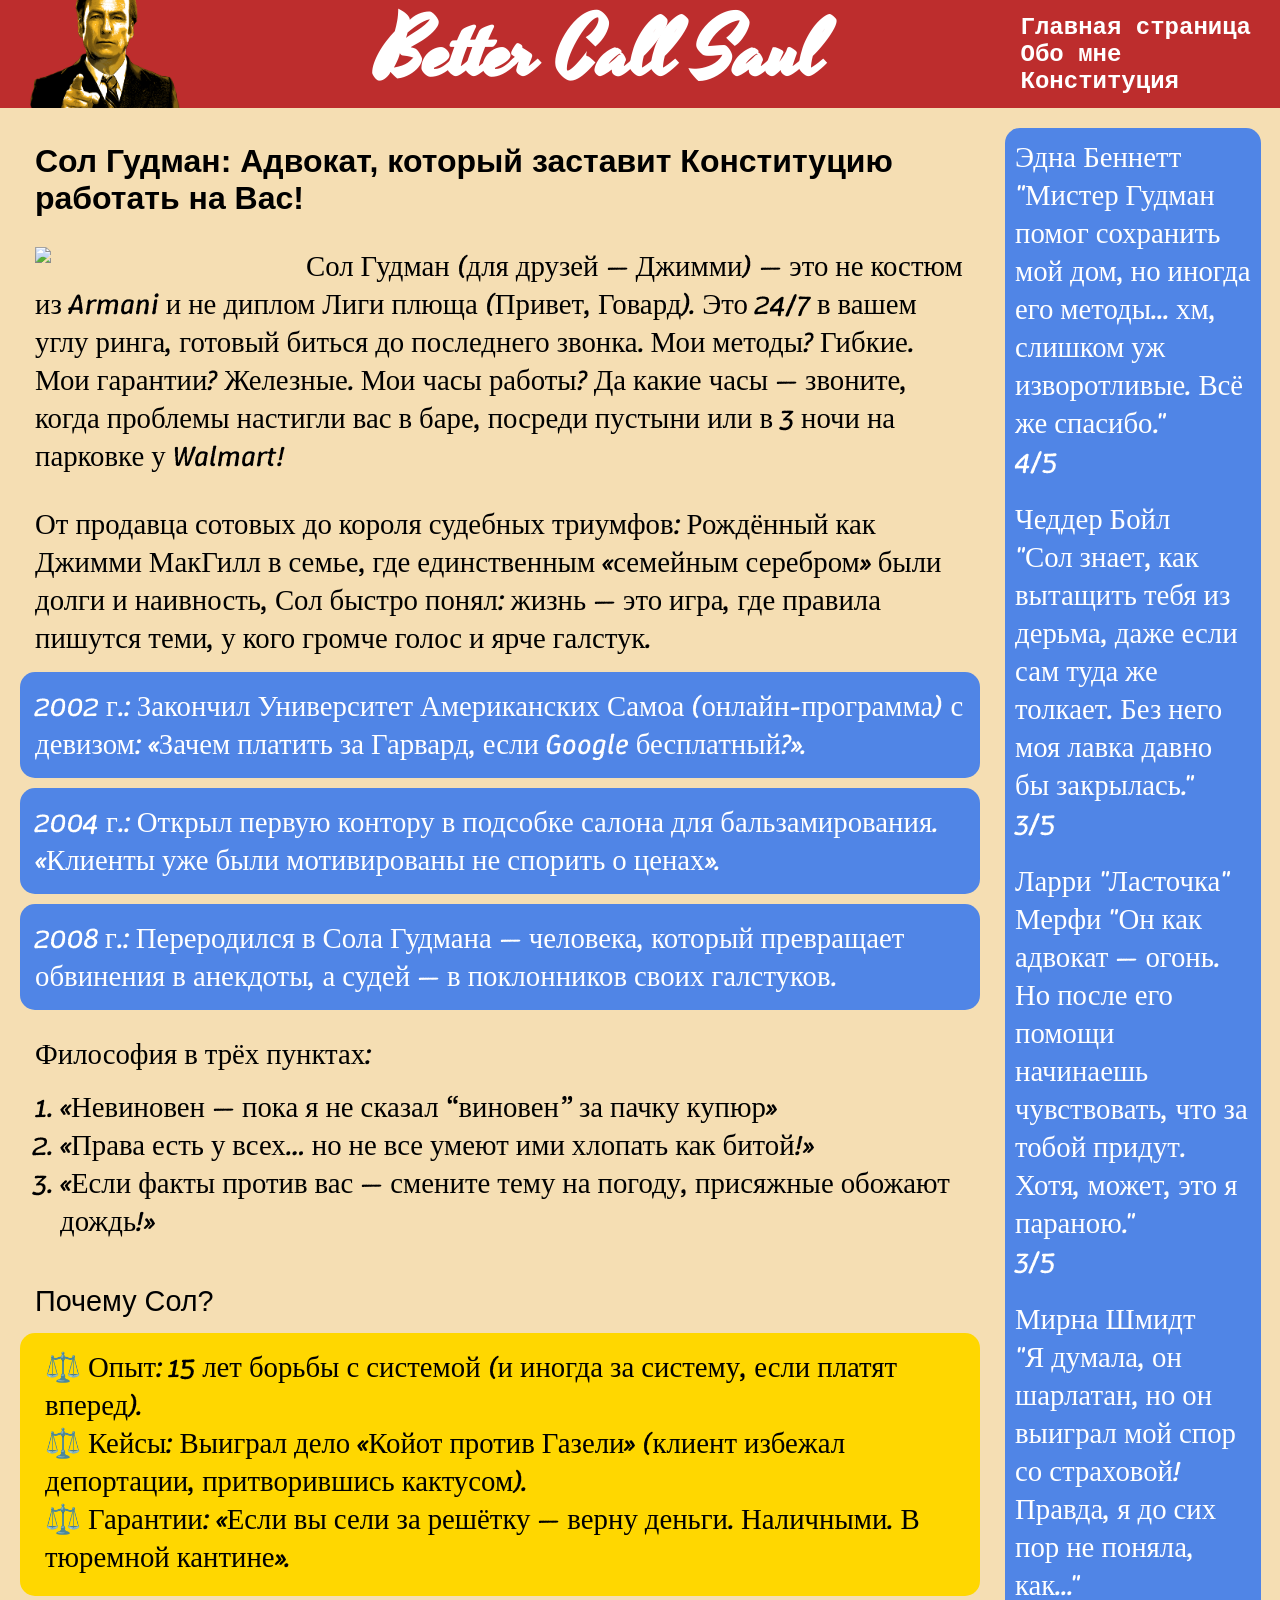
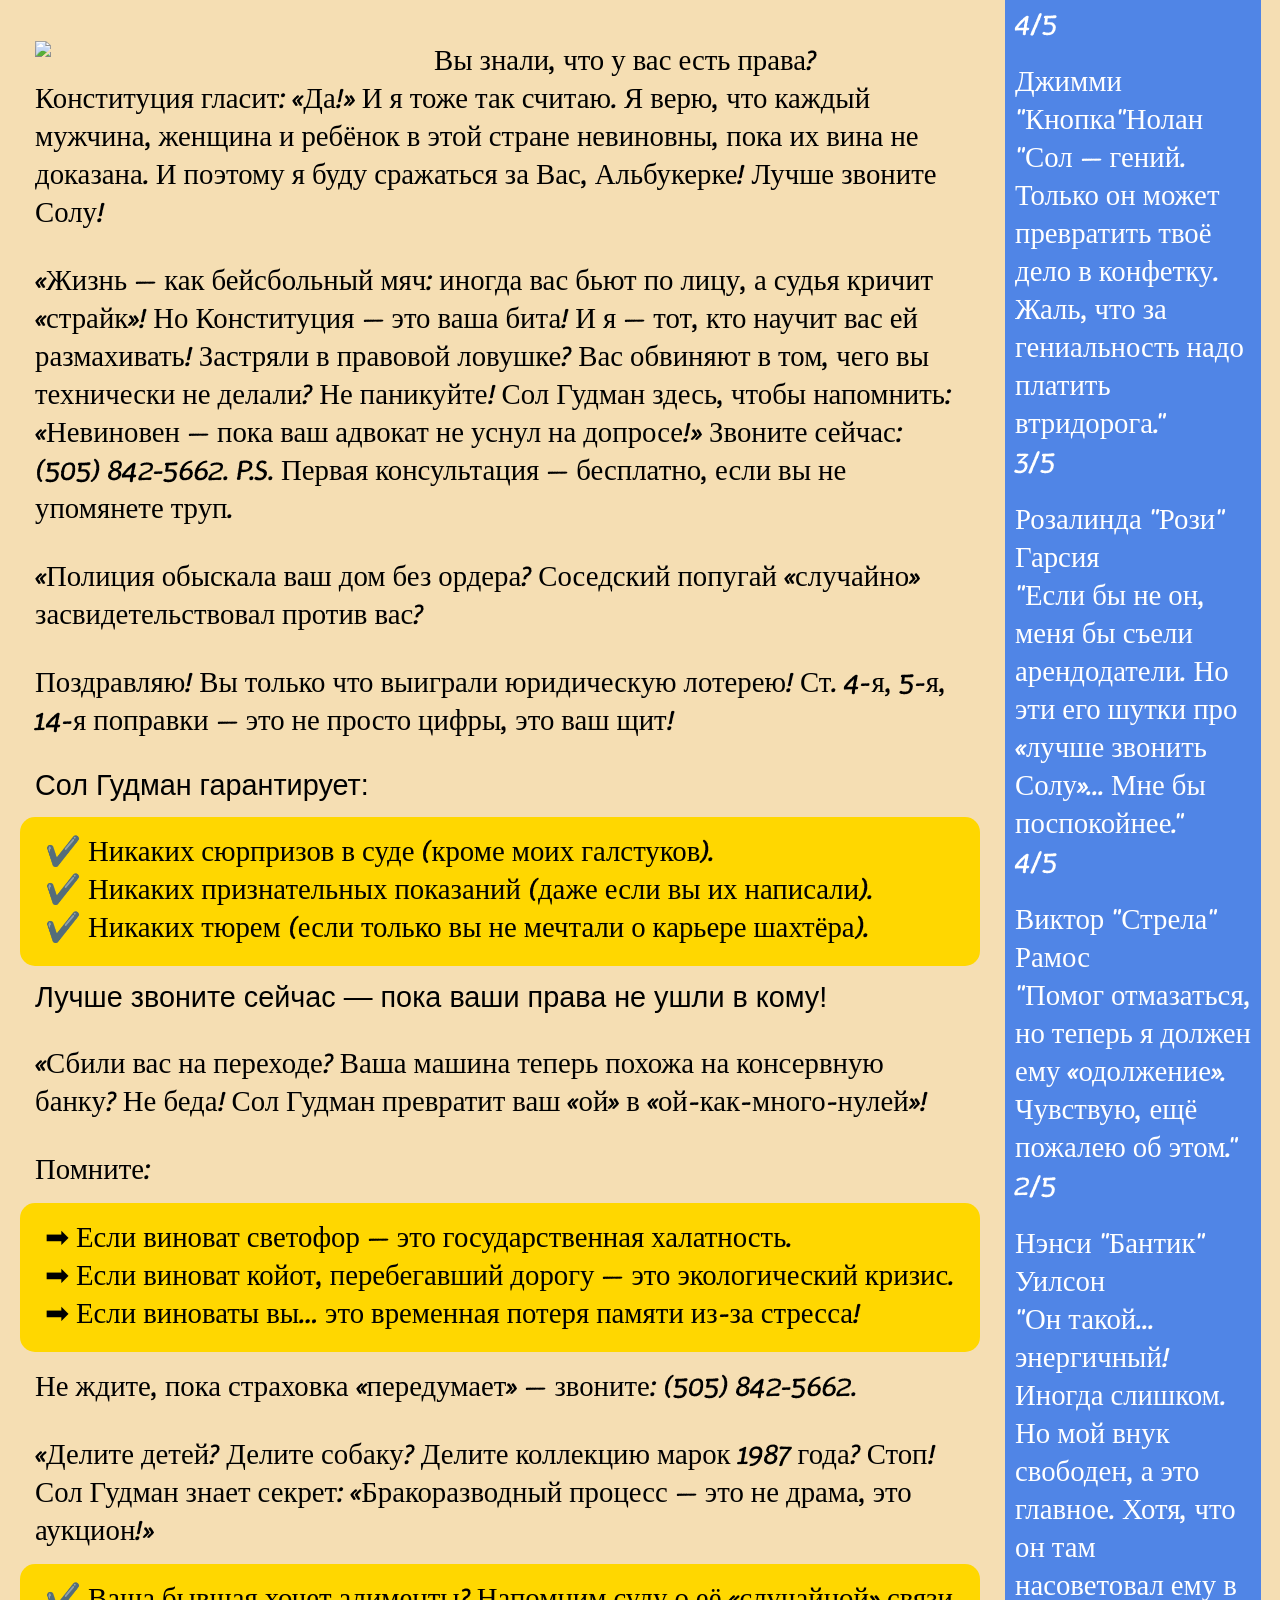
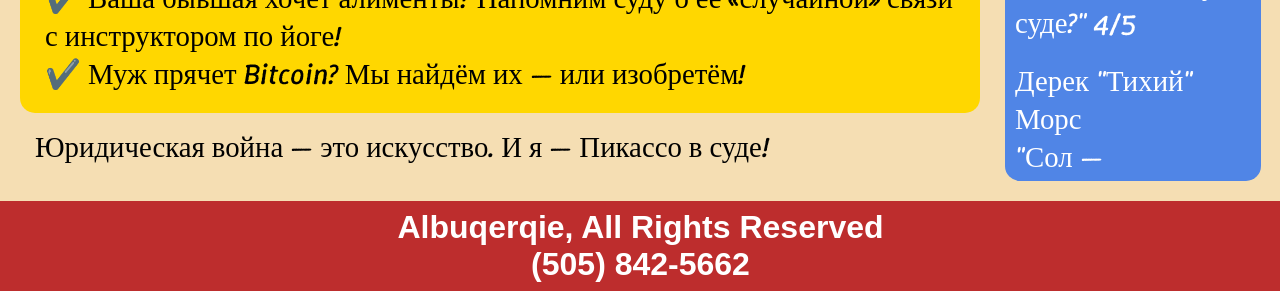
==== index.html @ c53c561f "Add files via upload" ====
<!DOCTYPE html>
<html lang="en">
<head>
    <meta charset="UTF-8">
    <meta http-equiv="X-UA-Compatible" content="IE=edge">
    <meta name="viewport" content="width=device-width, initial-scale=1.0">
    <link href="https://fonts.googleapis.com/css2?family=Bebas+Neue&family=Lora:wght@400;700&family=Archivo+Narrow:wght@400;700&family=Permanent+Marker&display=swap" rel="stylesheet">
    <link href="https://fonts.googleapis.com/css2?family=Yesteryear&display=swap" rel="stylesheet">

    <title>Better Call Saul</title>
    <style>
        @font-face {
            font-family: 'WinkyRough';
            src: url(fonts/WinkyRough-VariableFont_wght.ttf);
        }
        @font-face {
            font-family: 'WinkyRoughItalic';
            src: url(fonts/WinkyRough-Italic-VariableFont_wght.ttf);
        }

        * {
            margin: 0;
        }
        
        header {
            box-shadow: 0 5px 5px black;
        }
        nav {
            color: white;
            background-color:rgb(189, 45, 45);
            display: flex;
            align-items: center;
            justify-content: space-between;
            height: 12vh;
            padding-left: 30px;
            padding-right: 30px;
        }
        nav img {
            height: 13vh;
        }
        nav span {
            font-family: 'Yesteryear', sans-serif;;
            font-size: 5rem;
            font-weight: 200;
        }
        nav a {
            color: white;
            text-decoration: none;
            font-size: 1.5rem;
            font-family:'Courier New', Courier, monospace;
            font-weight: 700;
        }
        .column-container {
            display: flex;
            flex-direction: column;
        }

        body {
            box-sizing: border-box;
            font-family: 'Times New Roman', Times, serif;
            display: grid;
            min-height: 100vh;
            grid-template-rows: auto 1fr auto;
        }
        body p {
            font-size: 1.8rem;
            font-family: 'WinkyRoughItalic', Cambria, Cochin, Georgia, Times, 'Times New Roman', serif
        }
        
        main {
            background-color:wheat;
            display: flex;
            padding: 20px;
            gap: 25px;
        }
        main .index-description-text {
            width: 75vw;
        }
        .index-description-text p{
            padding: 15px;
        }
        .index-description-text h1 {
            padding: 15px;
            font-size: 2rem;
        }
        .index-description-text .first-image {
            float: left;
            padding: 15px;
            width: 20vw;
        }
        .index-description-text .second-image {
            float: left;
            padding: 15px;
            width: 30vw;
        }

        <!--Общие стили-->
        .red-backborder {
            color: white;
            background-color: rgb(189, 45, 45);
            border-radius: 15px;
        }
        .header-font {
            font-family: 'Franklin Gothic Medium', 'Arial Narrow', Arial, sans-serif
        }
        .year-quote {
            color: white;
            background-color:rgb(80, 133, 230);
            border-radius: 15px;
            clear: both;
            margin-bottom: 10px;
        }

        ul {
            list-style: none;
            list-style-position: inside;
            background-color: #FFD700;
            border-radius: 15px;
            padding: 15px 20px 20px 25px;
        }
        ul li {
            font-size: 1.8rem;
            font-family: 'WinkyRoughItalic', Cambria, Cochin, Georgia, Times, 'Times New Roman', serif
        }

        ol li {
            font-size: 1.8rem;
            font-family: 'WinkyRoughItalic', Cambria, Cochin, Georgia, Times, 'Times New Roman', serif
        }

        .scrolling-wrapper {
        position: absolute;
        top: 0;
        left: 0;
        right: 0;
        bottom: 0; /* Растягиваем на всю высоту aside */
        mask-image: linear-gradient(
            to bottom,
            transparent 0,
            black 15px,
            black calc(100% - 15px),
            transparent 100%
            );
        }
        .scrolling-container {
            display: flex;
            flex-direction: column;
            animation: scroll-up 120s linear infinite;
        }
        .scrolling-text {
            flex: 0 0 auto;
        }
        .scrolling-text p {
            padding: 10px;
        }

        @keyframes scroll-up {
            0% {
                transform: translateY(0);
            }
            100% {
                transform: translateY(-50%);
            }
        }
        
        aside {
            position: relative;
            overflow: hidden;

            width: 20vw;
            background-color: rgb(80, 133, 230);;
            color: white;
            border-radius: 15px;
        }

        footer {
            color: white;
            font-weight: 700;
            background-color: rgb(189, 45, 45);
            /* grid-area: footer; */
            /* text-align: center; */
            height: 10vh;
            font-size: 2rem;
            display: flex;
            align-items: center;
            justify-content: center;
            flex-direction: column;
            font-family: 'Anton', sans-serif;
            /* line-height: 70px; */
        }
    </style>
</head>
<body>
    <header>
        <nav class="nav-panel">
            <div><img src="img/saul-icon.png"></div>
            <span><b>Better Call Saul</b></span>
            <div class="column-container">
                <a href="index.html">Главная страница</a>
                <a href="about.html">Обо мне</a>
                <a href="constitution.html">Конституция</a>
            </div>
        </nav>
    </header>
    <main>
        <div class="index-description-text">
            <h1 class="red-backborder header-font">Сол Гудман: Адвокат, который заставит Конституцию работать на Вас!</h2>
            <img class="first-image" src="https://upload.wikimedia.org/wikipedia/en/3/34/Jimmy_McGill_BCS_S3.png">
            <p>Сол Гудман (для друзей — Джимми) — это не костюм из Armani и не диплом Лиги плюща (Привет, Говард). Это 24/7 в вашем углу ринга, готовый биться до последнего звонка. Мои методы? Гибкие. Мои гарантии? Железные. Мои часы работы? Да какие часы — звоните, когда проблемы настигли вас в баре, посреди пустыни или в 3 ночи на парковке у Walmart!</p>  
            <p>От продавца сотовых до короля судебных триумфов: Рождённый как Джимми МакГилл в семье, где единственным «семейным серебром» были долги и наивность, Сол быстро понял: жизнь — это игра, где правила пишутся теми, у кого громче голос и ярче галстук.</p>
            <p class="year-quote">2002 г.: Закончил Университет Американских Самоа (онлайн-программа) с девизом: «Зачем платить за Гарвард, если Google бесплатный?».</p>
            <p class="year-quote">2004 г.: Открыл первую контору в подсобке салона для бальзамирования. «Клиенты уже были мотивированы не спорить о ценах».</p>
            <p class="year-quote">2008 г.: Переродился в Сола Гудмана — человека, который превращает обвинения в анекдоты, а судей — в поклонников своих галстуков.</p>
            <p>Философия в трёх пунктах:</p>
            <ol>
                <li>«Невиновен — пока я не сказал “виновен” за пачку купюр»</li>
                <li>«Права есть у всех… но не все умеют ими хлопать как битой!»</li>
                <li>«Если факты против вас — смените тему на погоду, присяжные обожают дождь!»</li>
            </ol>
            <p>
                <p class="red-backborder header-font" style="width: fit-content;">Почему Сол?</p>
                <ul>
                    <li>⚖️ Опыт: 15 лет борьбы с системой (и иногда за систему, если платят вперед).</li>
                    <li>⚖️ Кейсы: Выиграл дело «Койот против Газели» (клиент избежал депортации, притворившись кактусом).</li>
                    <li>⚖️ Гарантии: «Если вы сели за решётку — верну деньги. Наличными. В тюремной кантине».</li>
                </ul>
            </p>
            <img class="second-image" src="https://s3.amazonaws.com/latetera/app/public/system/photos/2848/original/content_Saul-Goodman-Breaking-Bad.jpg?1423580825">
            <p>Вы знали, что у вас есть права? Конституция гласит: «Да!» И я тоже так считаю. Я верю, что каждый мужчина, женщина и ребёнок в этой стране невиновны, пока их вина не доказана. И поэтому я буду сражаться за Вас, Альбукерке! Лучше звоните Солу!</p>
            <p>«Жизнь — как бейсбольный мяч: иногда вас бьют по лицу, а судья кричит «страйк»! Но Конституция — это ваша бита! И я — тот, кто научит вас ей размахивать!
                Застряли в правовой ловушке? Вас обвиняют в том, чего вы технически не делали? Не паникуйте! Сол Гудман здесь, чтобы напомнить: «Невиновен — пока ваш адвокат не уснул на допросе!»
                Звоните сейчас: (505) 842-5662.
                P.S. Первая консультация — бесплатно, если вы не упомянете труп.
            </p>
            <p>«Полиция обыскала ваш дом без ордера? Соседский попугай «случайно» засвидетельствовал против вас?</p>
            <p>
                Поздравляю! Вы только что выиграли юридическую лотерею!
                Ст. 4-я, 5-я, 14-я поправки — это не просто цифры, это ваш щит!
            </p>
            <p class="red-backborder header-font">Сол Гудман гарантирует:</p>
            <ul>
                <li>✔️ Никаких сюрпризов в суде (кроме моих галстуков).</li>
                <li>✔️ Никаких признательных показаний (даже если вы их написали).</li>
                <li>✔️ Никаких тюрем (если только вы не мечтали о карьере шахтёра).</li>
            </ul>       
            <p class="red-backborder header-font">Лучше звоните сейчас — пока ваши права не ушли в кому!</p>
            <p>
                «Сбили вас на переходе? Ваша машина теперь похожа на консервную банку?
                Не беда! Сол Гудман превратит ваш «ой» в «ой-как-много-нулей»!
            </p>
            <p>Помните:</p>
            <ul>
                <li>➡ Если виноват светофор — это государственная халатность.</li>
                <li>➡ Если виноват койот, перебегавший дорогу — это экологический кризис.</li>
                <li>➡ Если виноваты вы… это временная потеря памяти из-за стресса!</li>
            </ul>
            <p>Не ждите, пока страховка «передумает» — звоните: (505) 842-5662.</p>
            <p>
                «Делите детей? Делите собаку? Делите коллекцию марок 1987 года?
                Стоп! Сол Гудман знает секрет: «Бракоразводный процесс — это не драма, это аукцион!»
            </p>
                <ul>
                    <li>✔️ Ваша бывшая хочет алименты? Напомним суду о её «случайной» связи с инструктором по йоге!</li>
                    <li>✔️ Муж прячет Bitcoin? Мы найдём их — или изобретём!</li>
                </ul>
            <p>Юридическая война — это искусство. И я — Пикассо в суде!</p>
        </div>
        <aside>
            <div class="scrolling-wrapper">
                <div class="scrolling-container">
                    <div class="scrolling-text">
                        <p>Эдна Беннетт<br>"Мистер Гудман помог сохранить мой дом, но иногда его методы... хм, слишком уж изворотливые. Всё же спасибо."<br>4/5</p>
                        <p>Чеддер Бойл<br>"Сол знает, как вытащить тебя из дерьма, даже если сам туда же толкает. Без него моя лавка давно бы закрылась."<br>3/5</p>
                        <p>Ларри "Ласточка"<br>Мерфи "Он как адвокат — огонь. Но после его помощи начинаешь чувствовать, что за тобой придут. Хотя, может, это я параною."<br>3/5</p>
                        <p>Мирна Шмидт<br>"Я думала, он шарлатан, но он выиграл мой спор со страховой! Правда, я до сих пор не поняла, как..."<br>4/5</p>
                        <p>Джимми "Кнопка"Нолан<br>"Сол — гений. Только он может превратить твоё дело в конфетку. Жаль, что за гениальность надо платить втридорога."<br>3/5</p> 
                        <p>Розалинда "Рози" Гарсия<br>"Если бы не он, меня бы съели арендодатели. Но эти его шутки про «лучше звонить Солу»... Мне бы поспокойнее."<br>4/5</p> 
                        <p>Виктор "Стрела" Рамос<br>"Помог отмазаться, но теперь я должен ему «одолжение». Чувствую, ещё пожалею об этом."<br>2/5</p> 
                        <p>Нэнси "Бантик" Уилсон<br>"Он такой... энергичный! Иногда слишком. Но мой внук свободен, а это главное. Хотя, что он там насоветовал ему в суде?" 4/5</p> 
                        <p>Дерек "Тихий" Морс<br>"Сол — единственный, кто не спросил лишнего. Сделал всё чисто. Если бы не он, я бы сейчас не дышал."<br>5/5</p> 
                        <p>Марта "Мрачная" Клинтон<br>"Он спас моего парня от тюрьмы, но теперь я не сплю по ночам. Стоило ли оно того? Не знаю. Спросите через год."<br>3/5</p>
                    </div>
                    <div class="scrolling-text">
                        <p>Эдна Беннетт<br>"Мистер Гудман помог сохранить мой дом, но иногда его методы... хм, слишком уж изворотливые. Всё же спасибо."<br>4/5</p>
                        <p>Чеддер Бойл<br>"Сол знает, как вытащить тебя из дерьма, даже если сам туда же толкает. Без него моя лавка давно бы закрылась."<br>3/5</p>
                        <p>Ларри "Ласточка"<br>Мерфи "Он как адвокат — огонь. Но после его помощи начинаешь чувствовать, что за тобой придут. Хотя, может, это я параною."<br>3/5</p>
                        <p>Мирна Шмидт<br>"Я думала, он шарлатан, но он выиграл мой спор со страховой! Правда, я до сих пор не поняла, как..."<br>4/5</p>
                        <p>Джимми "Кнопка"Нолан<br>"Сол — гений. Только он может превратить твоё дело в конфетку. Жаль, что за гениальность надо платить втридорога."<br>3/5</p> 
                        <p>Розалинда "Рози" Гарсия<br>"Если бы не он, меня бы съели арендодатели. Но эти его шутки про «лучше звонить Солу»... Мне бы поспокойнее."<br>4/5</p> 
                        <p>Виктор "Стрела" Рамос<br>"Помог отмазаться, но теперь я должен ему «одолжение». Чувствую, ещё пожалею об этом."<br>2/5</p> 
                        <p>Нэнси "Бантик" Уилсон<br>"Он такой... энергичный! Иногда слишком. Но мой внук свободен, а это главное. Хотя, что он там насоветовал ему в суде?" 4/5</p> 
                        <p>Дерек "Тихий" Морс<br>"Сол — единственный, кто не спросил лишнего. Сделал всё чисто. Если бы не он, я бы сейчас не дышал."<br>5/5</p> 
                        <p>Марта "Мрачная" Клинтон<br>"Он спас моего парня от тюрьмы, но теперь я не сплю по ночам. Стоило ли оно того? Не знаю. Спросите через год."<br>3/5</p>
                    </div>
                </div>
            </div>
        </aside>
    </main>
    
    <footer>
        <div>Albuqerqie, All Rights Reserved</div>
        <div>(505) 842-5662</div>
    </footer>
    <!-- «Результаты не гарантированы. Консультации могут включать ненормативную лексику. Не пытайтесь повторить услышанное в суде без профессионального адвоката. Сол Гудман не несёт ответственности за спонтанные признания, исчезновение доказательств или неожиданные воскрешения свидетелей. Помните: даже Конституция не защищает от плохого чувства юмора.» -->
</body>
</html>
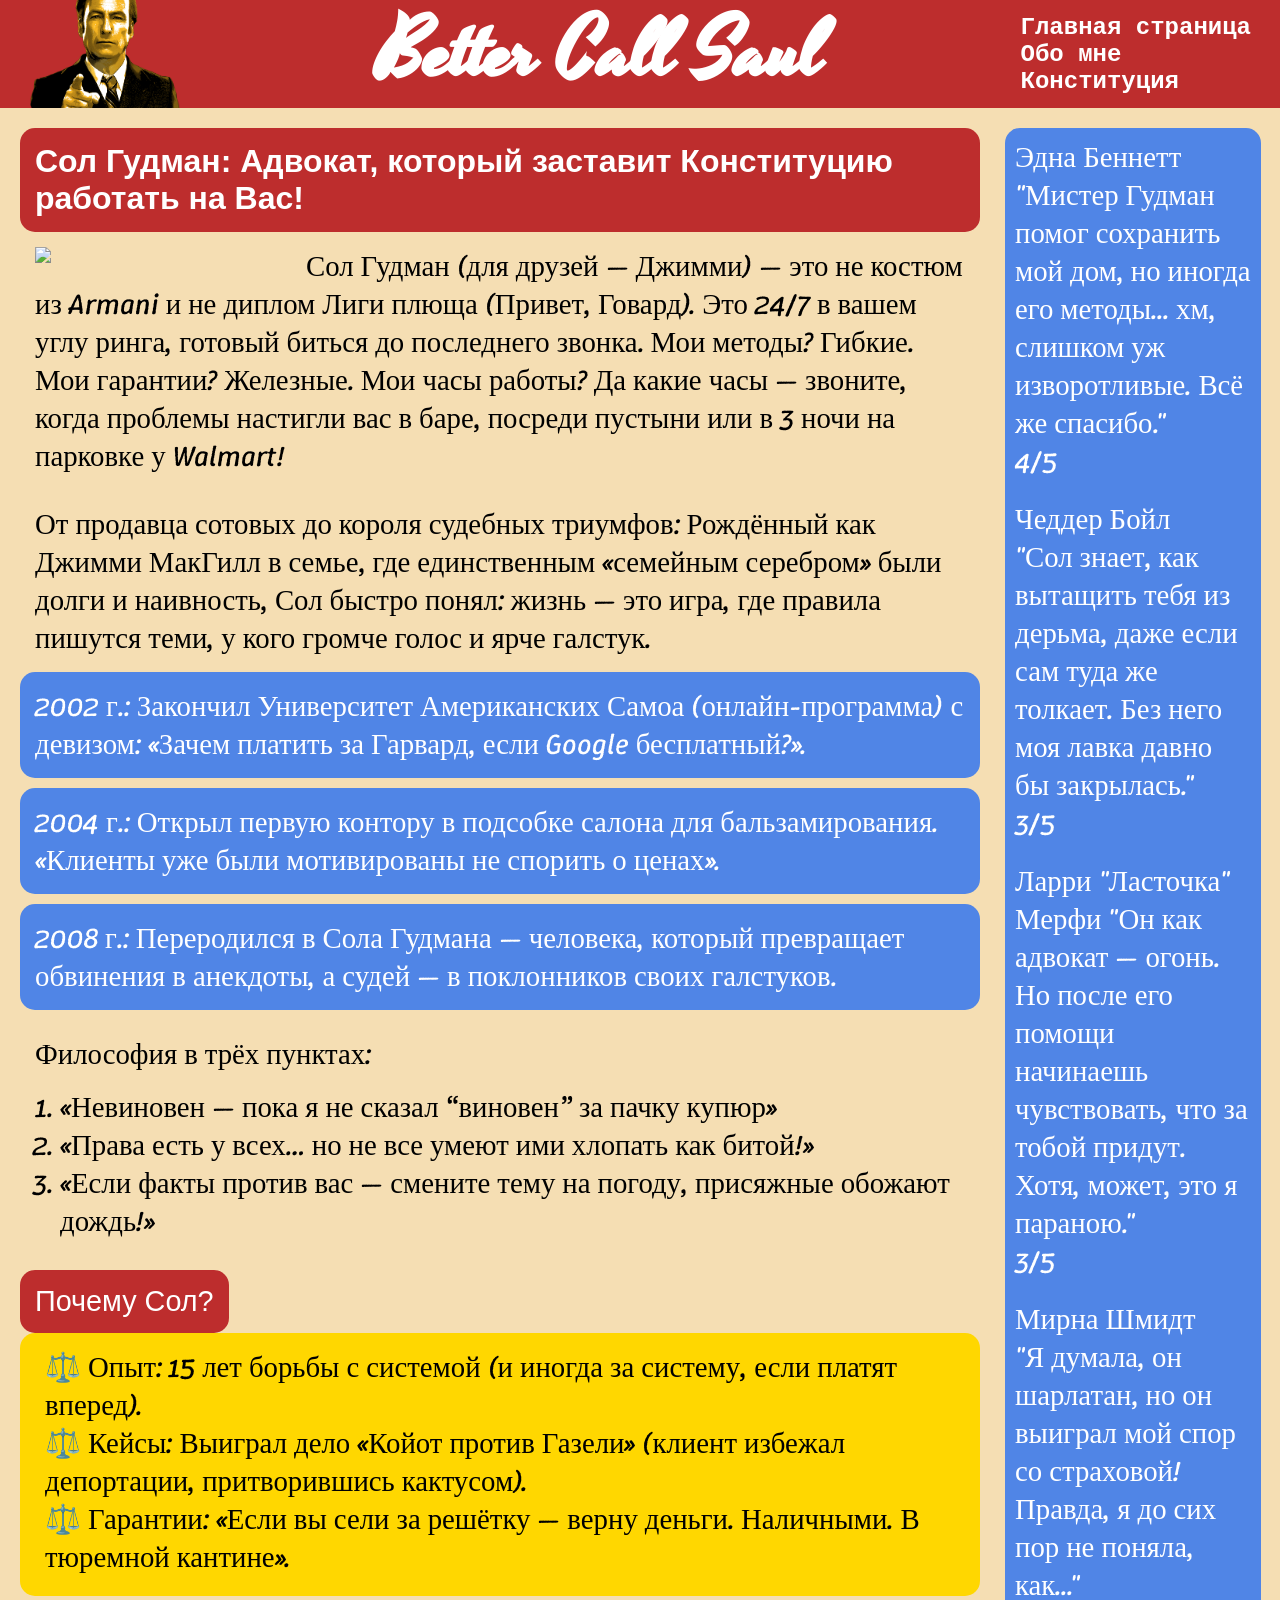
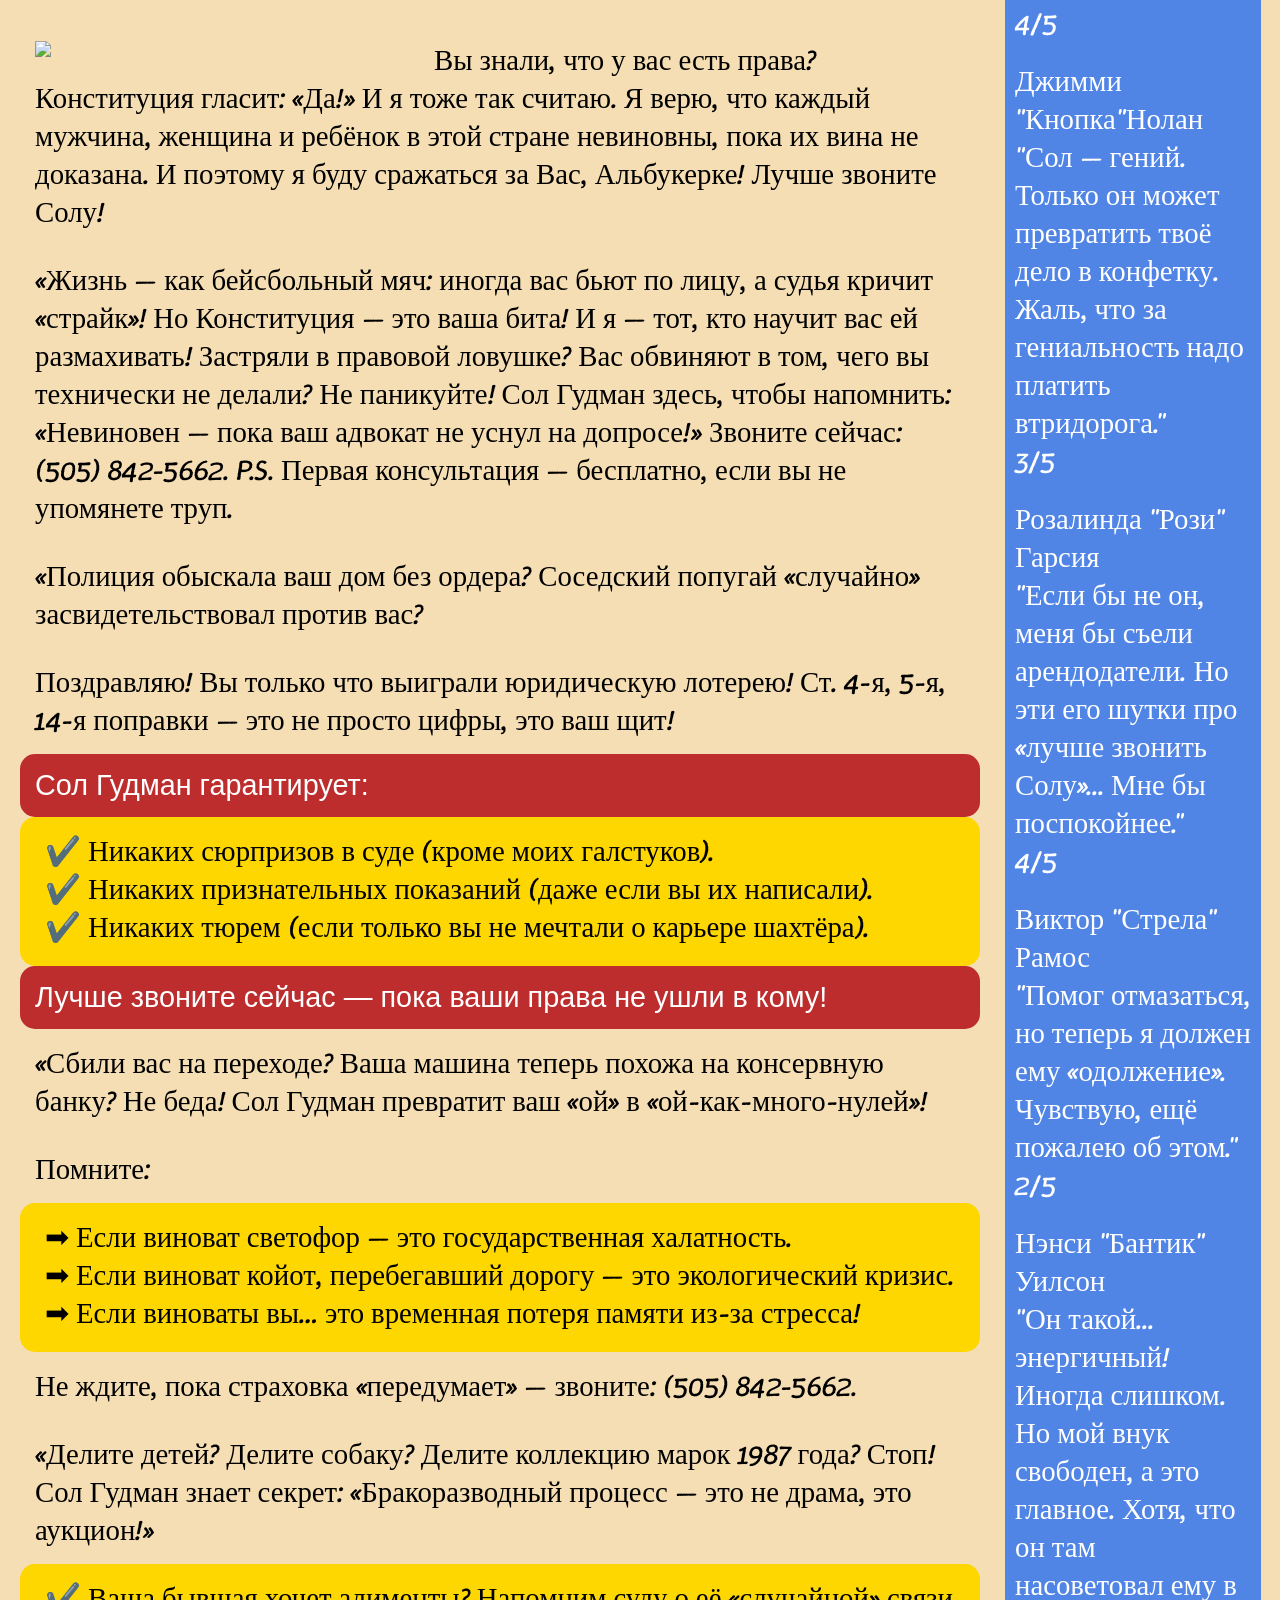
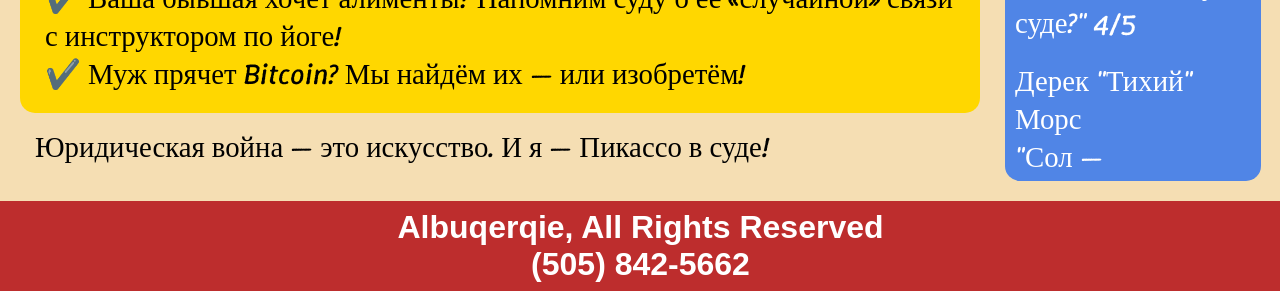
==== commit 41ee97a9: "Update index.html" ====
--- a/index.html
+++ b/index.html
@@ -94,7 +94,6 @@
             width: 30vw;
         }
 
-        <!--Общие стили-->
         .red-backborder {
             color: white;
             background-color: rgb(189, 45, 45);
@@ -303,4 +302,4 @@
     </footer>
     <!-- «Результаты не гарантированы. Консультации могут включать ненормативную лексику. Не пытайтесь повторить услышанное в суде без профессионального адвоката. Сол Гудман не несёт ответственности за спонтанные признания, исчезновение доказательств или неожиданные воскрешения свидетелей. Помните: даже Конституция не защищает от плохого чувства юмора.» -->
 </body>
-</html>+</html>
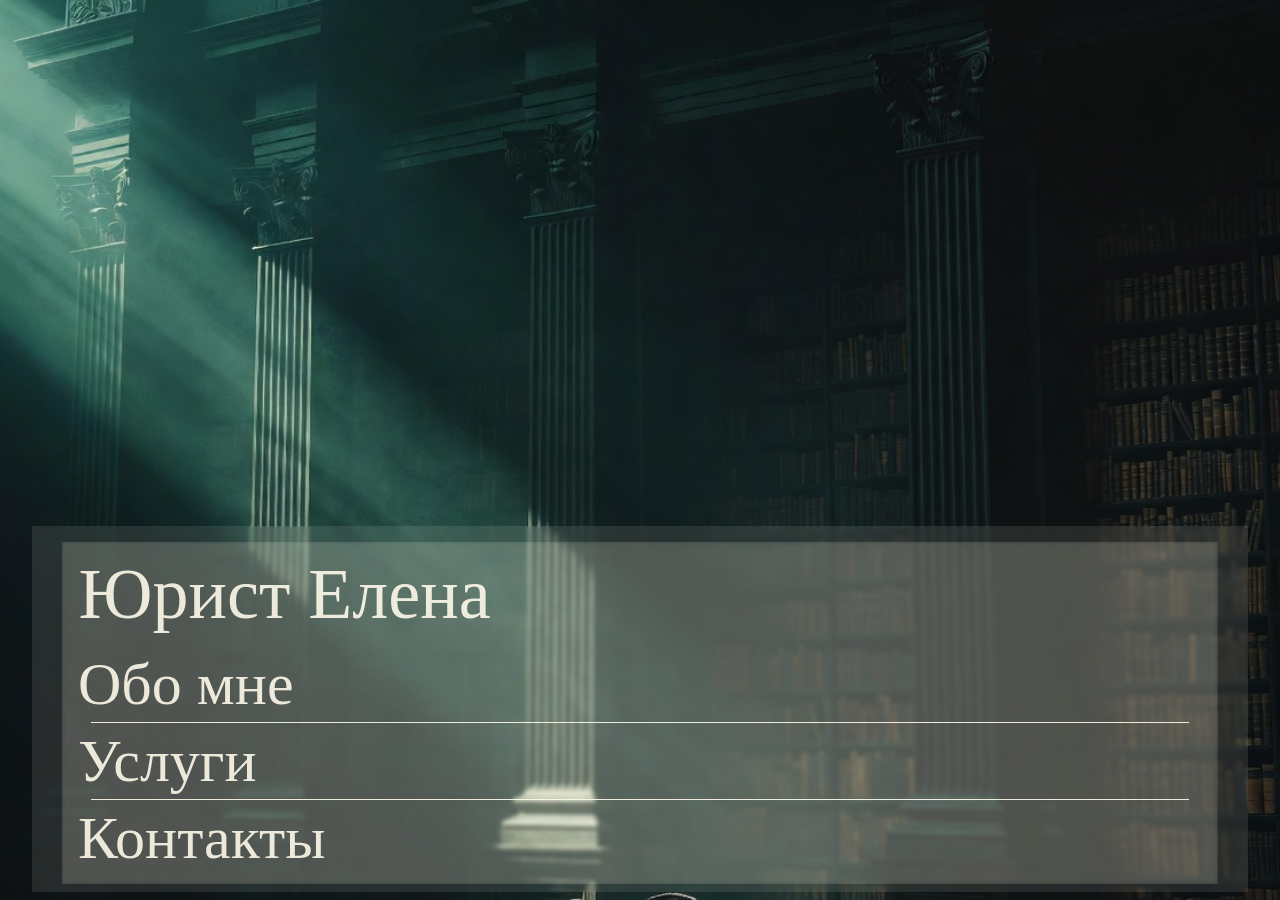
==== commit 12c88e8a: "Add files via upload" ====
--- a/index.html
+++ b/index.html
@@ -1,305 +1,15 @@
-<!DOCTYPE html>
-<html lang="en">
-<head>
-    <meta charset="UTF-8">
-    <meta http-equiv="X-UA-Compatible" content="IE=edge">
-    <meta name="viewport" content="width=device-width, initial-scale=1.0">
-    <link href="https://fonts.googleapis.com/css2?family=Bebas+Neue&family=Lora:wght@400;700&family=Archivo+Narrow:wght@400;700&family=Permanent+Marker&display=swap" rel="stylesheet">
-    <link href="https://fonts.googleapis.com/css2?family=Yesteryear&display=swap" rel="stylesheet">
-
-    <title>Better Call Saul</title>
-    <style>
-        @font-face {
-            font-family: 'WinkyRough';
-            src: url(fonts/WinkyRough-VariableFont_wght.ttf);
-        }
-        @font-face {
-            font-family: 'WinkyRoughItalic';
-            src: url(fonts/WinkyRough-Italic-VariableFont_wght.ttf);
-        }
-
-        * {
-            margin: 0;
-        }
-        
-        header {
-            box-shadow: 0 5px 5px black;
-        }
-        nav {
-            color: white;
-            background-color:rgb(189, 45, 45);
-            display: flex;
-            align-items: center;
-            justify-content: space-between;
-            height: 12vh;
-            padding-left: 30px;
-            padding-right: 30px;
-        }
-        nav img {
-            height: 13vh;
-        }
-        nav span {
-            font-family: 'Yesteryear', sans-serif;;
-            font-size: 5rem;
-            font-weight: 200;
-        }
-        nav a {
-            color: white;
-            text-decoration: none;
-            font-size: 1.5rem;
-            font-family:'Courier New', Courier, monospace;
-            font-weight: 700;
-        }
-        .column-container {
-            display: flex;
-            flex-direction: column;
-        }
-
-        body {
-            box-sizing: border-box;
-            font-family: 'Times New Roman', Times, serif;
-            display: grid;
-            min-height: 100vh;
-            grid-template-rows: auto 1fr auto;
-        }
-        body p {
-            font-size: 1.8rem;
-            font-family: 'WinkyRoughItalic', Cambria, Cochin, Georgia, Times, 'Times New Roman', serif
-        }
-        
-        main {
-            background-color:wheat;
-            display: flex;
-            padding: 20px;
-            gap: 25px;
-        }
-        main .index-description-text {
-            width: 75vw;
-        }
-        .index-description-text p{
-            padding: 15px;
-        }
-        .index-description-text h1 {
-            padding: 15px;
-            font-size: 2rem;
-        }
-        .index-description-text .first-image {
-            float: left;
-            padding: 15px;
-            width: 20vw;
-        }
-        .index-description-text .second-image {
-            float: left;
-            padding: 15px;
-            width: 30vw;
-        }
-
-        .red-backborder {
-            color: white;
-            background-color: rgb(189, 45, 45);
-            border-radius: 15px;
-        }
-        .header-font {
-            font-family: 'Franklin Gothic Medium', 'Arial Narrow', Arial, sans-serif
-        }
-        .year-quote {
-            color: white;
-            background-color:rgb(80, 133, 230);
-            border-radius: 15px;
-            clear: both;
-            margin-bottom: 10px;
-        }
-
-        ul {
-            list-style: none;
-            list-style-position: inside;
-            background-color: #FFD700;
-            border-radius: 15px;
-            padding: 15px 20px 20px 25px;
-        }
-        ul li {
-            font-size: 1.8rem;
-            font-family: 'WinkyRoughItalic', Cambria, Cochin, Georgia, Times, 'Times New Roman', serif
-        }
-
-        ol li {
-            font-size: 1.8rem;
-            font-family: 'WinkyRoughItalic', Cambria, Cochin, Georgia, Times, 'Times New Roman', serif
-        }
-
-        .scrolling-wrapper {
-        position: absolute;
-        top: 0;
-        left: 0;
-        right: 0;
-        bottom: 0; /* Растягиваем на всю высоту aside */
-        mask-image: linear-gradient(
-            to bottom,
-            transparent 0,
-            black 15px,
-            black calc(100% - 15px),
-            transparent 100%
-            );
-        }
-        .scrolling-container {
-            display: flex;
-            flex-direction: column;
-            animation: scroll-up 120s linear infinite;
-        }
-        .scrolling-text {
-            flex: 0 0 auto;
-        }
-        .scrolling-text p {
-            padding: 10px;
-        }
-
-        @keyframes scroll-up {
-            0% {
-                transform: translateY(0);
-            }
-            100% {
-                transform: translateY(-50%);
-            }
-        }
-        
-        aside {
-            position: relative;
-            overflow: hidden;
-
-            width: 20vw;
-            background-color: rgb(80, 133, 230);;
-            color: white;
-            border-radius: 15px;
-        }
-
-        footer {
-            color: white;
-            font-weight: 700;
-            background-color: rgb(189, 45, 45);
-            /* grid-area: footer; */
-            /* text-align: center; */
-            height: 10vh;
-            font-size: 2rem;
-            display: flex;
-            align-items: center;
-            justify-content: center;
-            flex-direction: column;
-            font-family: 'Anton', sans-serif;
-            /* line-height: 70px; */
-        }
-    </style>
-</head>
-<body>
-    <header>
-        <nav class="nav-panel">
-            <div><img src="img/saul-icon.png"></div>
-            <span><b>Better Call Saul</b></span>
-            <div class="column-container">
-                <a href="index.html">Главная страница</a>
-                <a href="about.html">Обо мне</a>
-                <a href="constitution.html">Конституция</a>
-            </div>
-        </nav>
-    </header>
-    <main>
-        <div class="index-description-text">
-            <h1 class="red-backborder header-font">Сол Гудман: Адвокат, который заставит Конституцию работать на Вас!</h2>
-            <img class="first-image" src="https://upload.wikimedia.org/wikipedia/en/3/34/Jimmy_McGill_BCS_S3.png">
-            <p>Сол Гудман (для друзей — Джимми) — это не костюм из Armani и не диплом Лиги плюща (Привет, Говард). Это 24/7 в вашем углу ринга, готовый биться до последнего звонка. Мои методы? Гибкие. Мои гарантии? Железные. Мои часы работы? Да какие часы — звоните, когда проблемы настигли вас в баре, посреди пустыни или в 3 ночи на парковке у Walmart!</p>  
-            <p>От продавца сотовых до короля судебных триумфов: Рождённый как Джимми МакГилл в семье, где единственным «семейным серебром» были долги и наивность, Сол быстро понял: жизнь — это игра, где правила пишутся теми, у кого громче голос и ярче галстук.</p>
-            <p class="year-quote">2002 г.: Закончил Университет Американских Самоа (онлайн-программа) с девизом: «Зачем платить за Гарвард, если Google бесплатный?».</p>
-            <p class="year-quote">2004 г.: Открыл первую контору в подсобке салона для бальзамирования. «Клиенты уже были мотивированы не спорить о ценах».</p>
-            <p class="year-quote">2008 г.: Переродился в Сола Гудмана — человека, который превращает обвинения в анекдоты, а судей — в поклонников своих галстуков.</p>
-            <p>Философия в трёх пунктах:</p>
-            <ol>
-                <li>«Невиновен — пока я не сказал “виновен” за пачку купюр»</li>
-                <li>«Права есть у всех… но не все умеют ими хлопать как битой!»</li>
-                <li>«Если факты против вас — смените тему на погоду, присяжные обожают дождь!»</li>
-            </ol>
-            <p>
-                <p class="red-backborder header-font" style="width: fit-content;">Почему Сол?</p>
-                <ul>
-                    <li>⚖️ Опыт: 15 лет борьбы с системой (и иногда за систему, если платят вперед).</li>
-                    <li>⚖️ Кейсы: Выиграл дело «Койот против Газели» (клиент избежал депортации, притворившись кактусом).</li>
-                    <li>⚖️ Гарантии: «Если вы сели за решётку — верну деньги. Наличными. В тюремной кантине».</li>
-                </ul>
-            </p>
-            <img class="second-image" src="https://s3.amazonaws.com/latetera/app/public/system/photos/2848/original/content_Saul-Goodman-Breaking-Bad.jpg?1423580825">
-            <p>Вы знали, что у вас есть права? Конституция гласит: «Да!» И я тоже так считаю. Я верю, что каждый мужчина, женщина и ребёнок в этой стране невиновны, пока их вина не доказана. И поэтому я буду сражаться за Вас, Альбукерке! Лучше звоните Солу!</p>
-            <p>«Жизнь — как бейсбольный мяч: иногда вас бьют по лицу, а судья кричит «страйк»! Но Конституция — это ваша бита! И я — тот, кто научит вас ей размахивать!
-                Застряли в правовой ловушке? Вас обвиняют в том, чего вы технически не делали? Не паникуйте! Сол Гудман здесь, чтобы напомнить: «Невиновен — пока ваш адвокат не уснул на допросе!»
-                Звоните сейчас: (505) 842-5662.
-                P.S. Первая консультация — бесплатно, если вы не упомянете труп.
-            </p>
-            <p>«Полиция обыскала ваш дом без ордера? Соседский попугай «случайно» засвидетельствовал против вас?</p>
-            <p>
-                Поздравляю! Вы только что выиграли юридическую лотерею!
-                Ст. 4-я, 5-я, 14-я поправки — это не просто цифры, это ваш щит!
-            </p>
-            <p class="red-backborder header-font">Сол Гудман гарантирует:</p>
-            <ul>
-                <li>✔️ Никаких сюрпризов в суде (кроме моих галстуков).</li>
-                <li>✔️ Никаких признательных показаний (даже если вы их написали).</li>
-                <li>✔️ Никаких тюрем (если только вы не мечтали о карьере шахтёра).</li>
-            </ul>       
-            <p class="red-backborder header-font">Лучше звоните сейчас — пока ваши права не ушли в кому!</p>
-            <p>
-                «Сбили вас на переходе? Ваша машина теперь похожа на консервную банку?
-                Не беда! Сол Гудман превратит ваш «ой» в «ой-как-много-нулей»!
-            </p>
-            <p>Помните:</p>
-            <ul>
-                <li>➡ Если виноват светофор — это государственная халатность.</li>
-                <li>➡ Если виноват койот, перебегавший дорогу — это экологический кризис.</li>
-                <li>➡ Если виноваты вы… это временная потеря памяти из-за стресса!</li>
-            </ul>
-            <p>Не ждите, пока страховка «передумает» — звоните: (505) 842-5662.</p>
-            <p>
-                «Делите детей? Делите собаку? Делите коллекцию марок 1987 года?
-                Стоп! Сол Гудман знает секрет: «Бракоразводный процесс — это не драма, это аукцион!»
-            </p>
-                <ul>
-                    <li>✔️ Ваша бывшая хочет алименты? Напомним суду о её «случайной» связи с инструктором по йоге!</li>
-                    <li>✔️ Муж прячет Bitcoin? Мы найдём их — или изобретём!</li>
-                </ul>
-            <p>Юридическая война — это искусство. И я — Пикассо в суде!</p>
-        </div>
-        <aside>
-            <div class="scrolling-wrapper">
-                <div class="scrolling-container">
-                    <div class="scrolling-text">
-                        <p>Эдна Беннетт<br>"Мистер Гудман помог сохранить мой дом, но иногда его методы... хм, слишком уж изворотливые. Всё же спасибо."<br>4/5</p>
-                        <p>Чеддер Бойл<br>"Сол знает, как вытащить тебя из дерьма, даже если сам туда же толкает. Без него моя лавка давно бы закрылась."<br>3/5</p>
-                        <p>Ларри "Ласточка"<br>Мерфи "Он как адвокат — огонь. Но после его помощи начинаешь чувствовать, что за тобой придут. Хотя, может, это я параною."<br>3/5</p>
-                        <p>Мирна Шмидт<br>"Я думала, он шарлатан, но он выиграл мой спор со страховой! Правда, я до сих пор не поняла, как..."<br>4/5</p>
-                        <p>Джимми "Кнопка"Нолан<br>"Сол — гений. Только он может превратить твоё дело в конфетку. Жаль, что за гениальность надо платить втридорога."<br>3/5</p> 
-                        <p>Розалинда "Рози" Гарсия<br>"Если бы не он, меня бы съели арендодатели. Но эти его шутки про «лучше звонить Солу»... Мне бы поспокойнее."<br>4/5</p> 
-                        <p>Виктор "Стрела" Рамос<br>"Помог отмазаться, но теперь я должен ему «одолжение». Чувствую, ещё пожалею об этом."<br>2/5</p> 
-                        <p>Нэнси "Бантик" Уилсон<br>"Он такой... энергичный! Иногда слишком. Но мой внук свободен, а это главное. Хотя, что он там насоветовал ему в суде?" 4/5</p> 
-                        <p>Дерек "Тихий" Морс<br>"Сол — единственный, кто не спросил лишнего. Сделал всё чисто. Если бы не он, я бы сейчас не дышал."<br>5/5</p> 
-                        <p>Марта "Мрачная" Клинтон<br>"Он спас моего парня от тюрьмы, но теперь я не сплю по ночам. Стоило ли оно того? Не знаю. Спросите через год."<br>3/5</p>
-                    </div>
-                    <div class="scrolling-text">
-                        <p>Эдна Беннетт<br>"Мистер Гудман помог сохранить мой дом, но иногда его методы... хм, слишком уж изворотливые. Всё же спасибо."<br>4/5</p>
-                        <p>Чеддер Бойл<br>"Сол знает, как вытащить тебя из дерьма, даже если сам туда же толкает. Без него моя лавка давно бы закрылась."<br>3/5</p>
-                        <p>Ларри "Ласточка"<br>Мерфи "Он как адвокат — огонь. Но после его помощи начинаешь чувствовать, что за тобой придут. Хотя, может, это я параною."<br>3/5</p>
-                        <p>Мирна Шмидт<br>"Я думала, он шарлатан, но он выиграл мой спор со страховой! Правда, я до сих пор не поняла, как..."<br>4/5</p>
-                        <p>Джимми "Кнопка"Нолан<br>"Сол — гений. Только он может превратить твоё дело в конфетку. Жаль, что за гениальность надо платить втридорога."<br>3/5</p> 
-                        <p>Розалинда "Рози" Гарсия<br>"Если бы не он, меня бы съели арендодатели. Но эти его шутки про «лучше звонить Солу»... Мне бы поспокойнее."<br>4/5</p> 
-                        <p>Виктор "Стрела" Рамос<br>"Помог отмазаться, но теперь я должен ему «одолжение». Чувствую, ещё пожалею об этом."<br>2/5</p> 
-                        <p>Нэнси "Бантик" Уилсон<br>"Он такой... энергичный! Иногда слишком. Но мой внук свободен, а это главное. Хотя, что он там насоветовал ему в суде?" 4/5</p> 
-                        <p>Дерек "Тихий" Морс<br>"Сол — единственный, кто не спросил лишнего. Сделал всё чисто. Если бы не он, я бы сейчас не дышал."<br>5/5</p> 
-                        <p>Марта "Мрачная" Клинтон<br>"Он спас моего парня от тюрьмы, но теперь я не сплю по ночам. Стоило ли оно того? Не знаю. Спросите через год."<br>3/5</p>
-                    </div>
-                </div>
-            </div>
-        </aside>
-    </main>
-    
-    <footer>
-        <div>Albuqerqie, All Rights Reserved</div>
-        <div>(505) 842-5662</div>
-    </footer>
-    <!-- «Результаты не гарантированы. Консультации могут включать ненормативную лексику. Не пытайтесь повторить услышанное в суде без профессионального адвоката. Сол Гудман не несёт ответственности за спонтанные признания, исчезновение доказательств или неожиданные воскрешения свидетелей. Помните: даже Конституция не защищает от плохого чувства юмора.» -->
-</body>
-</html>
+<!doctype html>
+<html lang="en">
+  <head>
+    <meta charset="UTF-8" />
+    <!-- <link rel="stylesheet" href="/styles.css"> -->
+    <!-- <link rel="icon" type="image/svg+xml" href="/vite.svg" /> -->
+    <meta name="viewport" content="width=device-width, initial-scale=1.0" />
+    <title>Юрист Елена</title>
+    <script type="module" crossorigin src="/assets/index-qE0SOUGF.js"></script>
+    <link rel="stylesheet" crossorigin href="/assets/index-SlIYg8QZ.css">
+  </head>
+  <body>
+    <div id="root"></div>
+  </body>
+</html>
--- a/assets/index-SlIYg8QZ.css
+++ b/assets/index-SlIYg8QZ.css
@@ -0,0 +1 @@
+@layer properties{@supports (((-webkit-hyphens:none)) and (not (margin-trim:inline))) or ((-moz-orient:inline) and (not (color:rgb(from red r g b)))){*,:before,:after,::backdrop{--tw-border-style:solid;--tw-backdrop-blur:initial;--tw-backdrop-brightness:initial;--tw-backdrop-contrast:initial;--tw-backdrop-grayscale:initial;--tw-backdrop-hue-rotate:initial;--tw-backdrop-invert:initial;--tw-backdrop-opacity:initial;--tw-backdrop-saturate:initial;--tw-backdrop-sepia:initial;--tw-duration:initial;--tw-ease:initial;--tw-scale-x:1;--tw-scale-y:1;--tw-scale-z:1}}}@layer theme{:root,:host{--font-sans:ui-sans-serif,system-ui,sans-serif,"Apple Color Emoji","Segoe UI Emoji","Segoe UI Symbol","Noto Color Emoji";--font-serif:ui-serif,Georgia,Cambria,"Times New Roman",Times,serif;--font-mono:ui-monospace,SFMono-Regular,Menlo,Monaco,Consolas,"Liberation Mono","Courier New",monospace;--color-amber-50:oklch(98.7% .022 95.277);--spacing:.25rem;--text-3xl:1.875rem;--text-3xl--line-height: 1.2 ;--text-6xl:3.75rem;--text-6xl--line-height:1;--text-7xl:4.5rem;--text-7xl--line-height:1;--radius-2xl:1rem;--ease-in-out:cubic-bezier(.4,0,.2,1);--default-transition-duration:.15s;--default-transition-timing-function:cubic-bezier(.4,0,.2,1);--default-font-family:var(--font-sans);--default-mono-font-family:var(--font-mono)}}@layer base{*,:after,:before,::backdrop{box-sizing:border-box;border:0 solid;margin:0;padding:0}::file-selector-button{box-sizing:border-box;border:0 solid;margin:0;padding:0}html,:host{-webkit-text-size-adjust:100%;tab-size:4;line-height:1.5;font-family:var(--default-font-family,ui-sans-serif,system-ui,sans-serif,"Apple Color Emoji","Segoe UI Emoji","Segoe UI Symbol","Noto Color Emoji");font-feature-settings:var(--default-font-feature-settings,normal);font-variation-settings:var(--default-font-variation-settings,normal);-webkit-tap-highlight-color:transparent}hr{height:0;color:inherit;border-top-width:1px}abbr:where([title]){-webkit-text-decoration:underline dotted;text-decoration:underline dotted}h1,h2,h3,h4,h5,h6{font-size:inherit;font-weight:inherit}a{color:inherit;-webkit-text-decoration:inherit;text-decoration:inherit}b,strong{font-weight:bolder}code,kbd,samp,pre{font-family:var(--default-mono-font-family,ui-monospace,SFMono-Regular,Menlo,Monaco,Consolas,"Liberation Mono","Courier New",monospace);font-feature-settings:var(--default-mono-font-feature-settings,normal);font-variation-settings:var(--default-mono-font-variation-settings,normal);font-size:1em}small{font-size:80%}sub,sup{vertical-align:baseline;font-size:75%;line-height:0;position:relative}sub{bottom:-.25em}sup{top:-.5em}table{text-indent:0;border-color:inherit;border-collapse:collapse}:-moz-focusring{outline:auto}progress{vertical-align:baseline}summary{display:list-item}ol,ul,menu{list-style:none}img,svg,video,canvas,audio,iframe,embed,object{vertical-align:middle;display:block}img,video{max-width:100%;height:auto}button,input,select,optgroup,textarea{font:inherit;font-feature-settings:inherit;font-variation-settings:inherit;letter-spacing:inherit;color:inherit;opacity:1;background-color:#0000;border-radius:0}::file-selector-button{font:inherit;font-feature-settings:inherit;font-variation-settings:inherit;letter-spacing:inherit;color:inherit;opacity:1;background-color:#0000;border-radius:0}:where(select:is([multiple],[size])) optgroup{font-weight:bolder}:where(select:is([multiple],[size])) optgroup option{padding-inline-start:20px}::file-selector-button{margin-inline-end:4px}::placeholder{opacity:1}@supports (not ((-webkit-appearance:-apple-pay-button))) or (contain-intrinsic-size:1px){::placeholder{color:currentColor}@supports (color:color-mix(in lab,red,red)){::placeholder{color:color-mix(in oklab,currentcolor 50%,transparent)}}}textarea{resize:vertical}::-webkit-search-decoration{-webkit-appearance:none}::-webkit-date-and-time-value{min-height:1lh;text-align:inherit}::-webkit-datetime-edit{display:inline-flex}::-webkit-datetime-edit-fields-wrapper{padding:0}::-webkit-datetime-edit{padding-block:0}::-webkit-datetime-edit-year-field{padding-block:0}::-webkit-datetime-edit-month-field{padding-block:0}::-webkit-datetime-edit-day-field{padding-block:0}::-webkit-datetime-edit-hour-field{padding-block:0}::-webkit-datetime-edit-minute-field{padding-block:0}::-webkit-datetime-edit-second-field{padding-block:0}::-webkit-datetime-edit-millisecond-field{padding-block:0}::-webkit-datetime-edit-meridiem-field{padding-block:0}::-webkit-calendar-picker-indicator{line-height:1}:-moz-ui-invalid{box-shadow:none}button,input:where([type=button],[type=reset],[type=submit]){appearance:button}::file-selector-button{appearance:button}::-webkit-inner-spin-button{height:auto}::-webkit-outer-spin-button{height:auto}[hidden]:where(:not([hidden=until-found])){display:none!important}}@layer components;@layer utilities{.static{position:static}.float-left{float:left}.m-2{margin:calc(var(--spacing)*2)}.mx-auto{margin-inline:auto}.mt-2{margin-top:calc(var(--spacing)*2)}.mr-4{margin-right:calc(var(--spacing)*4)}.mb-2{margin-bottom:calc(var(--spacing)*2)}.mb-4{margin-bottom:calc(var(--spacing)*4)}.flex{display:flex}.h-fit{height:fit-content}.h-px{height:1px}.max-h-0{max-height:calc(var(--spacing)*0)}.min-h-screen{min-height:100vh}.w-fit{width:fit-content}.w-full{width:100%}.max-w-45{max-width:calc(var(--spacing)*45)}.max-w-75{max-width:calc(var(--spacing)*75)}.max-w-95\/100,.max-w-\[95\%\]{max-width:95%}.flex-1{flex:1}.cursor-pointer{cursor:pointer}.flex-col{flex-direction:column}.items-center{align-items:center}.justify-center{justify-content:center}.justify-end{justify-content:flex-end}.gap-2{gap:calc(var(--spacing)*2)}.overflow-hidden{overflow:hidden}.rounded-2xl{border-radius:var(--radius-2xl)}.border-2{border-style:var(--tw-border-style);border-width:2px}.border-amber-50\/20{border-color:#fffbeb33}@supports (color:color-mix(in lab,red,red)){.border-amber-50\/20{border-color:color-mix(in oklab,var(--color-amber-50)20%,transparent)}}.bg-amber-50{background-color:var(--color-amber-50)}.bg-amber-50\/10{background-color:#fffbeb1a}@supports (color:color-mix(in lab,red,red)){.bg-amber-50\/10{background-color:color-mix(in oklab,var(--color-amber-50)10%,transparent)}}.bg-amber-50\/20{background-color:#fffbeb33}@supports (color:color-mix(in lab,red,red)){.bg-amber-50\/20{background-color:color-mix(in oklab,var(--color-amber-50)20%,transparent)}}.bg-amber-50\/30{background-color:#fffbeb4d}@supports (color:color-mix(in lab,red,red)){.bg-amber-50\/30{background-color:color-mix(in oklab,var(--color-amber-50)30%,transparent)}}.bg-\[url\(\.\/assets\/img\/dark-academy\.jpg\)\]{background-image:url(/assets/dark-academy-5VWsjK1J.jpg)}.bg-cover{background-size:cover}.bg-right{background-position:100%}.bg-no-repeat{background-repeat:no-repeat}.p-2{padding:calc(var(--spacing)*2)}.p-4{padding:calc(var(--spacing)*4)}.px-4{padding-inline:calc(var(--spacing)*4)}.pt-4{padding-top:calc(var(--spacing)*4)}.pl-4{padding-left:calc(var(--spacing)*4)}.text-left{text-align:left}.font-serif{font-family:var(--font-serif)}.text-3xl{font-size:var(--text-3xl);line-height:var(--tw-leading,var(--text-3xl--line-height))}.text-6xl{font-size:var(--text-6xl);line-height:var(--tw-leading,var(--text-6xl--line-height))}.text-7xl{font-size:var(--text-7xl);line-height:var(--tw-leading,var(--text-7xl--line-height))}.text-amber-50\/90{color:#fffbebe6}@supports (color:color-mix(in lab,red,red)){.text-amber-50\/90{color:color-mix(in oklab,var(--color-amber-50)90%,transparent)}}.opacity-0{opacity:0}.opacity-100{opacity:1}.backdrop-blur-\[2px\]{--tw-backdrop-blur:blur(2px);-webkit-backdrop-filter:var(--tw-backdrop-blur,)var(--tw-backdrop-brightness,)var(--tw-backdrop-contrast,)var(--tw-backdrop-grayscale,)var(--tw-backdrop-hue-rotate,)var(--tw-backdrop-invert,)var(--tw-backdrop-opacity,)var(--tw-backdrop-saturate,)var(--tw-backdrop-sepia,);backdrop-filter:var(--tw-backdrop-blur,)var(--tw-backdrop-brightness,)var(--tw-backdrop-contrast,)var(--tw-backdrop-grayscale,)var(--tw-backdrop-hue-rotate,)var(--tw-backdrop-invert,)var(--tw-backdrop-opacity,)var(--tw-backdrop-saturate,)var(--tw-backdrop-sepia,)}.backdrop-blur-\[3px\]{--tw-backdrop-blur:blur(3px);-webkit-backdrop-filter:var(--tw-backdrop-blur,)var(--tw-backdrop-brightness,)var(--tw-backdrop-contrast,)var(--tw-backdrop-grayscale,)var(--tw-backdrop-hue-rotate,)var(--tw-backdrop-invert,)var(--tw-backdrop-opacity,)var(--tw-backdrop-saturate,)var(--tw-backdrop-sepia,);backdrop-filter:var(--tw-backdrop-blur,)var(--tw-backdrop-brightness,)var(--tw-backdrop-contrast,)var(--tw-backdrop-grayscale,)var(--tw-backdrop-hue-rotate,)var(--tw-backdrop-invert,)var(--tw-backdrop-opacity,)var(--tw-backdrop-saturate,)var(--tw-backdrop-sepia,)}.transition{transition-property:color,background-color,border-color,outline-color,text-decoration-color,fill,stroke,--tw-gradient-from,--tw-gradient-via,--tw-gradient-to,opacity,box-shadow,transform,translate,scale,rotate,filter,-webkit-backdrop-filter,backdrop-filter,display,content-visibility,overlay,pointer-events;transition-timing-function:var(--tw-ease,var(--default-transition-timing-function));transition-duration:var(--tw-duration,var(--default-transition-duration))}.transition-all{transition-property:all;transition-timing-function:var(--tw-ease,var(--default-transition-timing-function));transition-duration:var(--tw-duration,var(--default-transition-duration))}.duration-200{--tw-duration:.2s;transition-duration:.2s}.duration-300{--tw-duration:.3s;transition-duration:.3s}.duration-350{--tw-duration:.35s;transition-duration:.35s}.duration-1000{--tw-duration:1s;transition-duration:1s}.ease-in-out{--tw-ease:var(--ease-in-out);transition-timing-function:var(--ease-in-out)}.will-change-transform{will-change:transform}@media(hover:hover){.hover\:bg-amber-50\/5:hover{background-color:#fffbeb0d}@supports (color:color-mix(in lab,red,red)){.hover\:bg-amber-50\/5:hover{background-color:color-mix(in oklab,var(--color-amber-50)5%,transparent)}}.hover\:text-amber-50:hover{color:var(--color-amber-50)}}.active\:scale-95:active{--tw-scale-x:95%;--tw-scale-y:95%;--tw-scale-z:95%;scale:var(--tw-scale-x)var(--tw-scale-y)}.active\:bg-amber-50\/5:active{background-color:#fffbeb0d}@supports (color:color-mix(in lab,red,red)){.active\:bg-amber-50\/5:active{background-color:color-mix(in oklab,var(--color-amber-50)5%,transparent)}}.active\:text-amber-50:active{color:var(--color-amber-50)}@media(min-width:48rem){.md\:max-w-75{max-width:calc(var(--spacing)*75)}.md\:max-w-130{max-width:calc(var(--spacing)*130)}}}@font-face{font-family:EBGaramond;src:url(/assets/EBGaramond-Regular-D1fKPCnT.ttf)format("ttf");font-weight:400;font-style:normal}@font-face{font-family:EBGaramond;src:url(/assets/EBGaramond-Medium-B0leWX_d.ttf)format("ttf");font-weight:500;font-style:normal}@font-face{font-family:EBGaramond;src:url(/assets/EBGaramond-Bold-DeaOKHwk.ttf)format("ttf");font-weight:500;font-style:bold}@property --tw-border-style{syntax:"*";inherits:false;initial-value:solid}@property --tw-backdrop-blur{syntax:"*";inherits:false}@property --tw-backdrop-brightness{syntax:"*";inherits:false}@property --tw-backdrop-contrast{syntax:"*";inherits:false}@property --tw-backdrop-grayscale{syntax:"*";inherits:false}@property --tw-backdrop-hue-rotate{syntax:"*";inherits:false}@property --tw-backdrop-invert{syntax:"*";inherits:false}@property --tw-backdrop-opacity{syntax:"*";inherits:false}@property --tw-backdrop-saturate{syntax:"*";inherits:false}@property --tw-backdrop-sepia{syntax:"*";inherits:false}@property --tw-duration{syntax:"*";inherits:false}@property --tw-ease{syntax:"*";inherits:false}@property --tw-scale-x{syntax:"*";inherits:false;initial-value:1}@property --tw-scale-y{syntax:"*";inherits:false;initial-value:1}@property --tw-scale-z{syntax:"*";inherits:false;initial-value:1}
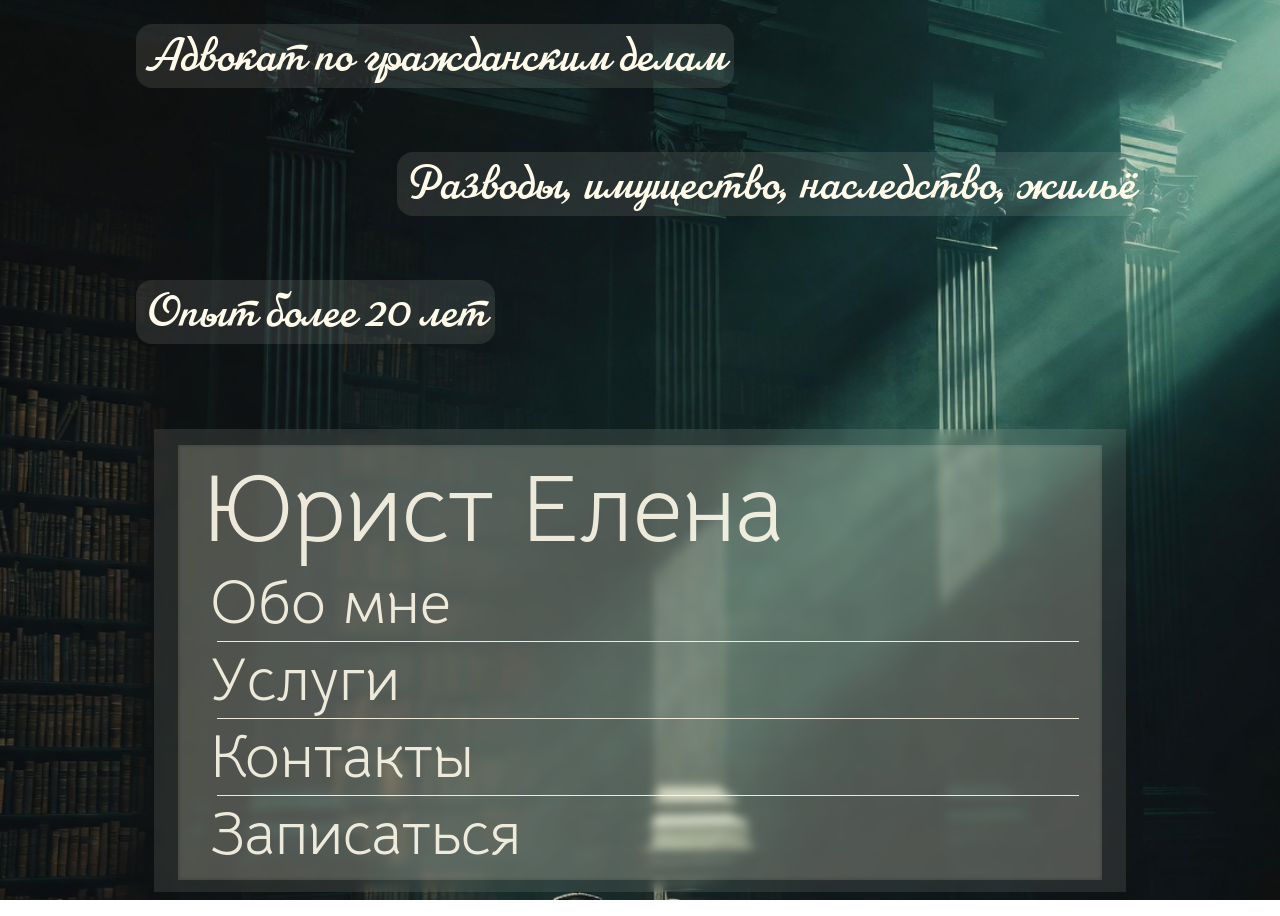
==== commit ae9d867e: "Add files via upload" ====
--- a/index.html
+++ b/index.html
@@ -6,8 +6,8 @@
     <!-- <link rel="icon" type="image/svg+xml" href="/vite.svg" /> -->
     <meta name="viewport" content="width=device-width, initial-scale=1.0" />
     <title>Юрист Елена</title>
-    <script type="module" crossorigin src="/assets/index-qE0SOUGF.js"></script>
-    <link rel="stylesheet" crossorigin href="/assets/index-SlIYg8QZ.css">
+    <script type="module" crossorigin src="/assets/index-BzF7lTt-.js"></script>
+    <link rel="stylesheet" crossorigin href="/assets/index-BfILte0I.css">
   </head>
   <body>
     <div id="root"></div>
--- a/assets/index-BfILte0I.css
+++ b/assets/index-BfILte0I.css
@@ -0,0 +1 @@
+@font-face{font-family:GreatVibes;src:url(/assets/GreatVibes-Regular-2lK5AVEf.ttf) format("ttf");font-weight:400;font-style:normal}@layer properties{@supports (((-webkit-hyphens:none)) and (not (margin-trim:inline))) or ((-moz-orient:inline) and (not (color:rgb(from red r g b)))){*,:before,:after,::backdrop{--tw-border-style:solid;--tw-backdrop-blur:initial;--tw-backdrop-brightness:initial;--tw-backdrop-contrast:initial;--tw-backdrop-grayscale:initial;--tw-backdrop-hue-rotate:initial;--tw-backdrop-invert:initial;--tw-backdrop-opacity:initial;--tw-backdrop-saturate:initial;--tw-backdrop-sepia:initial;--tw-duration:initial;--tw-ease:initial;--tw-scale-x:1;--tw-scale-y:1;--tw-scale-z:1}}}@layer theme{:root,:host{--font-sans:ui-sans-serif,system-ui,sans-serif,"Apple Color Emoji","Segoe UI Emoji","Segoe UI Symbol","Noto Color Emoji";--font-mono:ui-monospace,SFMono-Regular,Menlo,Monaco,Consolas,"Liberation Mono","Courier New",monospace;--color-amber-50:oklch(98.7% .022 95.277);--spacing:.25rem;--text-3xl:1.875rem;--text-3xl--line-height: 1.2 ;--text-4xl:2.25rem;--text-4xl--line-height:calc(2.5/2.25);--text-5xl:3rem;--text-5xl--line-height:1;--text-6xl:3.75rem;--text-6xl--line-height:1;--text-7xl:4.5rem;--text-7xl--line-height:1;--text-8xl:6rem;--text-8xl--line-height:1;--radius-xl:.75rem;--radius-2xl:1rem;--ease-in-out:cubic-bezier(.4,0,.2,1);--default-transition-duration:.15s;--default-transition-timing-function:cubic-bezier(.4,0,.2,1);--default-font-family:var(--font-sans);--default-mono-font-family:var(--font-mono)}}@layer base{*,:after,:before,::backdrop{box-sizing:border-box;border:0 solid;margin:0;padding:0}::file-selector-button{box-sizing:border-box;border:0 solid;margin:0;padding:0}html,:host{-webkit-text-size-adjust:100%;tab-size:4;line-height:1.5;font-family:var(--default-font-family,ui-sans-serif,system-ui,sans-serif,"Apple Color Emoji","Segoe UI Emoji","Segoe UI Symbol","Noto Color Emoji");font-feature-settings:var(--default-font-feature-settings,normal);font-variation-settings:var(--default-font-variation-settings,normal);-webkit-tap-highlight-color:transparent}hr{height:0;color:inherit;border-top-width:1px}abbr:where([title]){-webkit-text-decoration:underline dotted;text-decoration:underline dotted}h1,h2,h3,h4,h5,h6{font-size:inherit;font-weight:inherit}a{color:inherit;-webkit-text-decoration:inherit;text-decoration:inherit}b,strong{font-weight:bolder}code,kbd,samp,pre{font-family:var(--default-mono-font-family,ui-monospace,SFMono-Regular,Menlo,Monaco,Consolas,"Liberation Mono","Courier New",monospace);font-feature-settings:var(--default-mono-font-feature-settings,normal);font-variation-settings:var(--default-mono-font-variation-settings,normal);font-size:1em}small{font-size:80%}sub,sup{vertical-align:baseline;font-size:75%;line-height:0;position:relative}sub{bottom:-.25em}sup{top:-.5em}table{text-indent:0;border-color:inherit;border-collapse:collapse}:-moz-focusring{outline:auto}progress{vertical-align:baseline}summary{display:list-item}ol,ul,menu{list-style:none}img,svg,video,canvas,audio,iframe,embed,object{vertical-align:middle;display:block}img,video{max-width:100%;height:auto}button,input,select,optgroup,textarea{font:inherit;font-feature-settings:inherit;font-variation-settings:inherit;letter-spacing:inherit;color:inherit;opacity:1;background-color:#0000;border-radius:0}::file-selector-button{font:inherit;font-feature-settings:inherit;font-variation-settings:inherit;letter-spacing:inherit;color:inherit;opacity:1;background-color:#0000;border-radius:0}:where(select:is([multiple],[size])) optgroup{font-weight:bolder}:where(select:is([multiple],[size])) optgroup option{padding-inline-start:20px}::file-selector-button{margin-inline-end:4px}::placeholder{opacity:1}@supports (not ((-webkit-appearance:-apple-pay-button))) or (contain-intrinsic-size:1px){::placeholder{color:currentColor}@supports (color:color-mix(in lab,red,red)){::placeholder{color:color-mix(in oklab,currentcolor 50%,transparent)}}}textarea{resize:vertical}::-webkit-search-decoration{-webkit-appearance:none}::-webkit-date-and-time-value{min-height:1lh;text-align:inherit}::-webkit-datetime-edit{display:inline-flex}::-webkit-datetime-edit-fields-wrapper{padding:0}::-webkit-datetime-edit{padding-block:0}::-webkit-datetime-edit-year-field{padding-block:0}::-webkit-datetime-edit-month-field{padding-block:0}::-webkit-datetime-edit-day-field{padding-block:0}::-webkit-datetime-edit-hour-field{padding-block:0}::-webkit-datetime-edit-minute-field{padding-block:0}::-webkit-datetime-edit-second-field{padding-block:0}::-webkit-datetime-edit-millisecond-field{padding-block:0}::-webkit-datetime-edit-meridiem-field{padding-block:0}::-webkit-calendar-picker-indicator{line-height:1}:-moz-ui-invalid{box-shadow:none}button,input:where([type=button],[type=reset],[type=submit]){appearance:button}::file-selector-button{appearance:button}::-webkit-inner-spin-button{height:auto}::-webkit-outer-spin-button{height:auto}[hidden]:where(:not([hidden=until-found])){display:none!important}}@layer components;@layer utilities{.static{position:static}.m-2{margin:calc(var(--spacing)*2)}.m-4{margin:calc(var(--spacing)*4)}.mx-auto{margin-inline:auto}.mt-2{margin-top:calc(var(--spacing)*2)}.mb-2{margin-bottom:calc(var(--spacing)*2)}.mb-4{margin-bottom:calc(var(--spacing)*4)}.block{display:block}.flex{display:flex}.h-fit{height:fit-content}.h-px{height:1px}.max-h-0{max-height:calc(var(--spacing)*0)}.min-h-screen{min-height:100vh}.w-fit{width:fit-content}.w-full{width:100%}.max-w-75{max-width:calc(var(--spacing)*75)}.max-w-95\/100{max-width:95%}.max-w-\[75\%\]{max-width:75%}.max-w-\[95\%\]{max-width:95%}.min-w-0{min-width:calc(var(--spacing)*0)}.flex-1{flex:1}.cursor-pointer{cursor:pointer}.flex-col{flex-direction:column}.items-center{align-items:center}.justify-between{justify-content:space-between}.justify-center{justify-content:center}.gap-2{gap:calc(var(--spacing)*2)}.gap-5{gap:calc(var(--spacing)*5)}.self-end{align-self:flex-end}.overflow-hidden{overflow:hidden}.rounded-2xl{border-radius:var(--radius-2xl)}.rounded-xl{border-radius:var(--radius-xl)}.border{border-style:var(--tw-border-style);border-width:1px}.border-2{border-style:var(--tw-border-style);border-width:2px}.border-amber-50\/20{border-color:#fffbeb33}@supports (color:color-mix(in lab,red,red)){.border-amber-50\/20{border-color:color-mix(in oklab,var(--color-amber-50)20%,transparent)}}.bg-amber-50{background-color:var(--color-amber-50)}.bg-amber-50\/10{background-color:#fffbeb1a}@supports (color:color-mix(in lab,red,red)){.bg-amber-50\/10{background-color:color-mix(in oklab,var(--color-amber-50)10%,transparent)}}.bg-amber-50\/20{background-color:#fffbeb33}@supports (color:color-mix(in lab,red,red)){.bg-amber-50\/20{background-color:color-mix(in oklab,var(--color-amber-50)20%,transparent)}}.bg-amber-50\/30{background-color:#fffbeb4d}@supports (color:color-mix(in lab,red,red)){.bg-amber-50\/30{background-color:color-mix(in oklab,var(--color-amber-50)30%,transparent)}}.bg-\[url\(\.\/assets\/img\/dark-academy\.jpg\)\]{background-image:url(/assets/dark-academy-ByjqHLIc.jpg)}.bg-cover{background-size:cover}.bg-fixed{background-attachment:fixed}.bg-center{background-position:50%}.bg-no-repeat{background-repeat:no-repeat}.p-2{padding:calc(var(--spacing)*2)}.p-3{padding:calc(var(--spacing)*3)}.p-4{padding:calc(var(--spacing)*4)}.px-4{padding-inline:calc(var(--spacing)*4)}.pt-4{padding-top:calc(var(--spacing)*4)}.pb-1{padding-bottom:calc(var(--spacing)*1)}.pb-4{padding-bottom:calc(var(--spacing)*4)}.pl-4{padding-left:calc(var(--spacing)*4)}.text-center{text-align:center}.text-left{text-align:left}.text-right{text-align:right}.text-3xl{font-size:var(--text-3xl);line-height:var(--tw-leading,var(--text-3xl--line-height))}.text-4xl{font-size:var(--text-4xl);line-height:var(--tw-leading,var(--text-4xl--line-height))}.text-5xl{font-size:var(--text-5xl);line-height:var(--tw-leading,var(--text-5xl--line-height))}.text-7xl{font-size:var(--text-7xl);line-height:var(--tw-leading,var(--text-7xl--line-height))}.text-\[1rem\]{font-size:1rem}.wrap-anywhere{overflow-wrap:anywhere}.text-amber-50{color:var(--color-amber-50)}.text-amber-50\/90{color:#fffbebe6}@supports (color:color-mix(in lab,red,red)){.text-amber-50\/90{color:color-mix(in oklab,var(--color-amber-50)90%,transparent)}}.opacity-0{opacity:0}.opacity-100{opacity:1}.backdrop-blur-\[2px\]{--tw-backdrop-blur:blur(2px);-webkit-backdrop-filter:var(--tw-backdrop-blur,)var(--tw-backdrop-brightness,)var(--tw-backdrop-contrast,)var(--tw-backdrop-grayscale,)var(--tw-backdrop-hue-rotate,)var(--tw-backdrop-invert,)var(--tw-backdrop-opacity,)var(--tw-backdrop-saturate,)var(--tw-backdrop-sepia,);backdrop-filter:var(--tw-backdrop-blur,)var(--tw-backdrop-brightness,)var(--tw-backdrop-contrast,)var(--tw-backdrop-grayscale,)var(--tw-backdrop-hue-rotate,)var(--tw-backdrop-invert,)var(--tw-backdrop-opacity,)var(--tw-backdrop-saturate,)var(--tw-backdrop-sepia,)}.backdrop-blur-\[3px\]{--tw-backdrop-blur:blur(3px);-webkit-backdrop-filter:var(--tw-backdrop-blur,)var(--tw-backdrop-brightness,)var(--tw-backdrop-contrast,)var(--tw-backdrop-grayscale,)var(--tw-backdrop-hue-rotate,)var(--tw-backdrop-invert,)var(--tw-backdrop-opacity,)var(--tw-backdrop-saturate,)var(--tw-backdrop-sepia,);backdrop-filter:var(--tw-backdrop-blur,)var(--tw-backdrop-brightness,)var(--tw-backdrop-contrast,)var(--tw-backdrop-grayscale,)var(--tw-backdrop-hue-rotate,)var(--tw-backdrop-invert,)var(--tw-backdrop-opacity,)var(--tw-backdrop-saturate,)var(--tw-backdrop-sepia,)}.backdrop-blur-\[5px\]{--tw-backdrop-blur:blur(5px);-webkit-backdrop-filter:var(--tw-backdrop-blur,)var(--tw-backdrop-brightness,)var(--tw-backdrop-contrast,)var(--tw-backdrop-grayscale,)var(--tw-backdrop-hue-rotate,)var(--tw-backdrop-invert,)var(--tw-backdrop-opacity,)var(--tw-backdrop-saturate,)var(--tw-backdrop-sepia,);backdrop-filter:var(--tw-backdrop-blur,)var(--tw-backdrop-brightness,)var(--tw-backdrop-contrast,)var(--tw-backdrop-grayscale,)var(--tw-backdrop-hue-rotate,)var(--tw-backdrop-invert,)var(--tw-backdrop-opacity,)var(--tw-backdrop-saturate,)var(--tw-backdrop-sepia,)}.transition{transition-property:color,background-color,border-color,outline-color,text-decoration-color,fill,stroke,--tw-gradient-from,--tw-gradient-via,--tw-gradient-to,opacity,box-shadow,transform,translate,scale,rotate,filter,-webkit-backdrop-filter,backdrop-filter,display,content-visibility,overlay,pointer-events;transition-timing-function:var(--tw-ease,var(--default-transition-timing-function));transition-duration:var(--tw-duration,var(--default-transition-duration))}.transition-all{transition-property:all;transition-timing-function:var(--tw-ease,var(--default-transition-timing-function));transition-duration:var(--tw-duration,var(--default-transition-duration))}.duration-200{--tw-duration:.2s;transition-duration:.2s}.duration-300{--tw-duration:.3s;transition-duration:.3s}.duration-350{--tw-duration:.35s;transition-duration:.35s}.duration-1000{--tw-duration:1s;transition-duration:1s}.ease-in-out{--tw-ease:var(--ease-in-out);transition-timing-function:var(--ease-in-out)}.will-change-transform{will-change:transform}@media(hover:hover){.hover\:bg-amber-50\/5:hover{background-color:#fffbeb0d}@supports (color:color-mix(in lab,red,red)){.hover\:bg-amber-50\/5:hover{background-color:color-mix(in oklab,var(--color-amber-50)5%,transparent)}}.hover\:text-amber-50:hover{color:var(--color-amber-50)}}.active\:scale-95:active{--tw-scale-x:95%;--tw-scale-y:95%;--tw-scale-z:95%;scale:var(--tw-scale-x)var(--tw-scale-y)}.active\:bg-amber-50\/5:active{background-color:#fffbeb0d}@supports (color:color-mix(in lab,red,red)){.active\:bg-amber-50\/5:active{background-color:color-mix(in oklab,var(--color-amber-50)5%,transparent)}}.active\:text-amber-50:active{color:var(--color-amber-50)}@media(min-width:40rem){.sm\:text-4xl{font-size:var(--text-4xl);line-height:var(--tw-leading,var(--text-4xl--line-height))}.sm\:text-\[1\.25rem\]{font-size:1.25rem}}@media(min-width:48rem){.md\:max-w-75{max-width:calc(var(--spacing)*75)}.md\:max-w-130{max-width:calc(var(--spacing)*130)}.md\:gap-10{gap:calc(var(--spacing)*10)}.md\:text-4xl{font-size:var(--text-4xl);line-height:var(--tw-leading,var(--text-4xl--line-height))}.md\:text-5xl{font-size:var(--text-5xl);line-height:var(--tw-leading,var(--text-5xl--line-height))}.md\:text-6xl{font-size:var(--text-6xl);line-height:var(--tw-leading,var(--text-6xl--line-height))}.md\:text-7xl{font-size:var(--text-7xl);line-height:var(--tw-leading,var(--text-7xl--line-height))}.md\:text-8xl{font-size:var(--text-8xl);line-height:var(--tw-leading,var(--text-8xl--line-height))}.md\:text-\[1\.5rem\]{font-size:1.5rem}}@media(min-width:64rem){.lg\:mx-auto{margin-inline:auto}.lg\:max-w-\[80\%\]{max-width:80%}}}@font-face{src:url(/assets/Oktyabrina-script-D7dMrCC1.ttf)format("truetype");font-family:Oktyabrina-script;font-weight:400;font-style:normal;font-display:swap}.font-oktyabrina{font-family:Oktyabrina-script,cursive}@font-face{src:url(/assets/BellotaText-Regular-opwa5kXk.ttf)format("truetype");font-family:BellotaText;font-weight:400;font-style:normal;font-display:swap}.font-bellotaText{font-family:BellotaText,cursive}@property --tw-border-style{syntax:"*";inherits:false;initial-value:solid}@property --tw-backdrop-blur{syntax:"*";inherits:false}@property --tw-backdrop-brightness{syntax:"*";inherits:false}@property --tw-backdrop-contrast{syntax:"*";inherits:false}@property --tw-backdrop-grayscale{syntax:"*";inherits:false}@property --tw-backdrop-hue-rotate{syntax:"*";inherits:false}@property --tw-backdrop-invert{syntax:"*";inherits:false}@property --tw-backdrop-opacity{syntax:"*";inherits:false}@property --tw-backdrop-saturate{syntax:"*";inherits:false}@property --tw-backdrop-sepia{syntax:"*";inherits:false}@property --tw-duration{syntax:"*";inherits:false}@property --tw-ease{syntax:"*";inherits:false}@property --tw-scale-x{syntax:"*";inherits:false;initial-value:1}@property --tw-scale-y{syntax:"*";inherits:false;initial-value:1}@property --tw-scale-z{syntax:"*";inherits:false;initial-value:1}
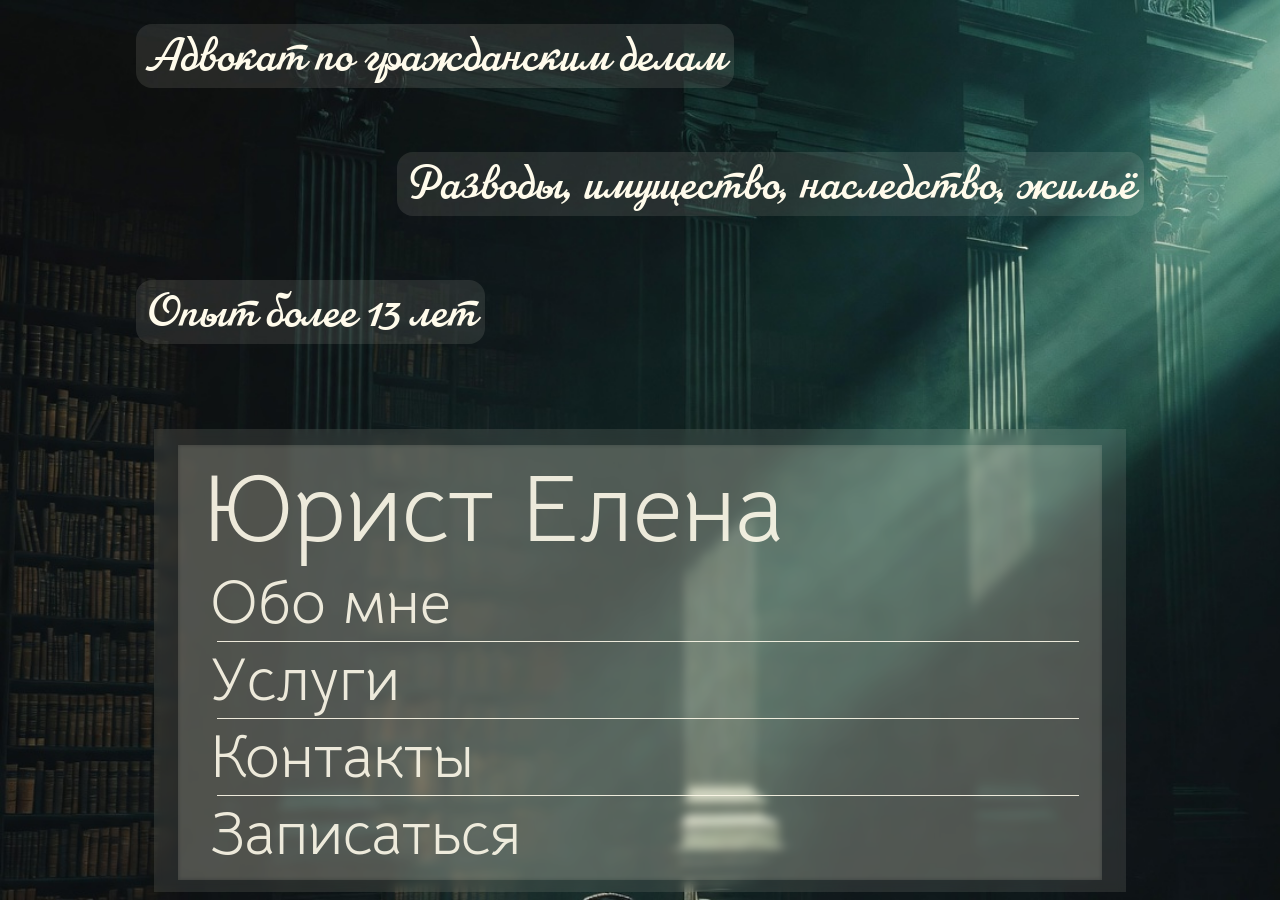
==== commit c1d704cf: "about page completed, json added" ====
--- a/index.html
+++ b/index.html
@@ -6,8 +6,8 @@
     <!-- <link rel="icon" type="image/svg+xml" href="/vite.svg" /> -->
     <meta name="viewport" content="width=device-width, initial-scale=1.0" />
     <title>Юрист Елена</title>
-    <script type="module" crossorigin src="/assets/index-BzF7lTt-.js"></script>
-    <link rel="stylesheet" crossorigin href="/assets/index-BfILte0I.css">
+    <script type="module" crossorigin src="/assets/index-CA1y6RPY.js"></script>
+    <link rel="stylesheet" crossorigin href="/assets/index-ClFhZFUa.css">
   </head>
   <body>
     <div id="root"></div>
--- a/assets/index-ClFhZFUa.css
+++ b/assets/index-ClFhZFUa.css
@@ -0,0 +1 @@
+@font-face{font-family:GreatVibes;src:url(/assets/GreatVibes-Regular-2lK5AVEf.ttf) format("ttf");font-weight:400;font-style:normal}@layer properties{@supports (((-webkit-hyphens:none)) and (not (margin-trim:inline))) or ((-moz-orient:inline) and (not (color:rgb(from red r g b)))){*,:before,:after,::backdrop{--tw-border-style:solid;--tw-backdrop-blur:initial;--tw-backdrop-brightness:initial;--tw-backdrop-contrast:initial;--tw-backdrop-grayscale:initial;--tw-backdrop-hue-rotate:initial;--tw-backdrop-invert:initial;--tw-backdrop-opacity:initial;--tw-backdrop-saturate:initial;--tw-backdrop-sepia:initial;--tw-duration:initial;--tw-ease:initial;--tw-scale-x:1;--tw-scale-y:1;--tw-scale-z:1}}}@layer theme{:root,:host{--font-sans:ui-sans-serif,system-ui,sans-serif,"Apple Color Emoji","Segoe UI Emoji","Segoe UI Symbol","Noto Color Emoji";--font-mono:ui-monospace,SFMono-Regular,Menlo,Monaco,Consolas,"Liberation Mono","Courier New",monospace;--color-amber-50:oklch(98.7% .022 95.277);--spacing:.25rem;--text-3xl:1.875rem;--text-3xl--line-height: 1.2 ;--text-4xl:2.25rem;--text-4xl--line-height:calc(2.5/2.25);--text-5xl:3rem;--text-5xl--line-height:1;--text-6xl:3.75rem;--text-6xl--line-height:1;--text-7xl:4.5rem;--text-7xl--line-height:1;--text-8xl:6rem;--text-8xl--line-height:1;--radius-xl:.75rem;--radius-2xl:1rem;--ease-in-out:cubic-bezier(.4,0,.2,1);--default-transition-duration:.15s;--default-transition-timing-function:cubic-bezier(.4,0,.2,1);--default-font-family:var(--font-sans);--default-mono-font-family:var(--font-mono)}}@layer base{*,:after,:before,::backdrop{box-sizing:border-box;border:0 solid;margin:0;padding:0}::file-selector-button{box-sizing:border-box;border:0 solid;margin:0;padding:0}html,:host{-webkit-text-size-adjust:100%;tab-size:4;line-height:1.5;font-family:var(--default-font-family,ui-sans-serif,system-ui,sans-serif,"Apple Color Emoji","Segoe UI Emoji","Segoe UI Symbol","Noto Color Emoji");font-feature-settings:var(--default-font-feature-settings,normal);font-variation-settings:var(--default-font-variation-settings,normal);-webkit-tap-highlight-color:transparent}hr{height:0;color:inherit;border-top-width:1px}abbr:where([title]){-webkit-text-decoration:underline dotted;text-decoration:underline dotted}h1,h2,h3,h4,h5,h6{font-size:inherit;font-weight:inherit}a{color:inherit;-webkit-text-decoration:inherit;text-decoration:inherit}b,strong{font-weight:bolder}code,kbd,samp,pre{font-family:var(--default-mono-font-family,ui-monospace,SFMono-Regular,Menlo,Monaco,Consolas,"Liberation Mono","Courier New",monospace);font-feature-settings:var(--default-mono-font-feature-settings,normal);font-variation-settings:var(--default-mono-font-variation-settings,normal);font-size:1em}small{font-size:80%}sub,sup{vertical-align:baseline;font-size:75%;line-height:0;position:relative}sub{bottom:-.25em}sup{top:-.5em}table{text-indent:0;border-color:inherit;border-collapse:collapse}:-moz-focusring{outline:auto}progress{vertical-align:baseline}summary{display:list-item}ol,ul,menu{list-style:none}img,svg,video,canvas,audio,iframe,embed,object{vertical-align:middle;display:block}img,video{max-width:100%;height:auto}button,input,select,optgroup,textarea{font:inherit;font-feature-settings:inherit;font-variation-settings:inherit;letter-spacing:inherit;color:inherit;opacity:1;background-color:#0000;border-radius:0}::file-selector-button{font:inherit;font-feature-settings:inherit;font-variation-settings:inherit;letter-spacing:inherit;color:inherit;opacity:1;background-color:#0000;border-radius:0}:where(select:is([multiple],[size])) optgroup{font-weight:bolder}:where(select:is([multiple],[size])) optgroup option{padding-inline-start:20px}::file-selector-button{margin-inline-end:4px}::placeholder{opacity:1}@supports (not ((-webkit-appearance:-apple-pay-button))) or (contain-intrinsic-size:1px){::placeholder{color:currentColor}@supports (color:color-mix(in lab,red,red)){::placeholder{color:color-mix(in oklab,currentcolor 50%,transparent)}}}textarea{resize:vertical}::-webkit-search-decoration{-webkit-appearance:none}::-webkit-date-and-time-value{min-height:1lh;text-align:inherit}::-webkit-datetime-edit{display:inline-flex}::-webkit-datetime-edit-fields-wrapper{padding:0}::-webkit-datetime-edit{padding-block:0}::-webkit-datetime-edit-year-field{padding-block:0}::-webkit-datetime-edit-month-field{padding-block:0}::-webkit-datetime-edit-day-field{padding-block:0}::-webkit-datetime-edit-hour-field{padding-block:0}::-webkit-datetime-edit-minute-field{padding-block:0}::-webkit-datetime-edit-second-field{padding-block:0}::-webkit-datetime-edit-millisecond-field{padding-block:0}::-webkit-datetime-edit-meridiem-field{padding-block:0}::-webkit-calendar-picker-indicator{line-height:1}:-moz-ui-invalid{box-shadow:none}button,input:where([type=button],[type=reset],[type=submit]){appearance:button}::file-selector-button{appearance:button}::-webkit-inner-spin-button{height:auto}::-webkit-outer-spin-button{height:auto}[hidden]:where(:not([hidden=until-found])){display:none!important}}@layer components;@layer utilities{.static{position:static}.m-2{margin:calc(var(--spacing)*2)}.m-4{margin:calc(var(--spacing)*4)}.mx-auto{margin-inline:auto}.mt-2{margin-top:calc(var(--spacing)*2)}.mb-2{margin-bottom:calc(var(--spacing)*2)}.mb-4{margin-bottom:calc(var(--spacing)*4)}.block{display:block}.flex{display:flex}.h-fit{height:fit-content}.h-px{height:1px}.max-h-0{max-height:calc(var(--spacing)*0)}.min-h-screen{min-height:100vh}.w-fit{width:fit-content}.w-full{width:100%}.max-w-75{max-width:calc(var(--spacing)*75)}.max-w-95\/100{max-width:95%}.max-w-\[75\%\]{max-width:75%}.max-w-\[95\%\]{max-width:95%}.min-w-0{min-width:calc(var(--spacing)*0)}.flex-1{flex:1}.cursor-pointer{cursor:pointer}.flex-col{flex-direction:column}.items-center{align-items:center}.justify-between{justify-content:space-between}.justify-center{justify-content:center}.gap-2{gap:calc(var(--spacing)*2)}.gap-5{gap:calc(var(--spacing)*5)}.self-end{align-self:flex-end}.overflow-hidden{overflow:hidden}.rounded-2xl{border-radius:var(--radius-2xl)}.rounded-xl{border-radius:var(--radius-xl)}.border{border-style:var(--tw-border-style);border-width:1px}.border-2{border-style:var(--tw-border-style);border-width:2px}.border-amber-50\/20{border-color:#fffbeb33}@supports (color:color-mix(in lab,red,red)){.border-amber-50\/20{border-color:color-mix(in oklab,var(--color-amber-50)20%,transparent)}}.bg-amber-50{background-color:var(--color-amber-50)}.bg-amber-50\/10{background-color:#fffbeb1a}@supports (color:color-mix(in lab,red,red)){.bg-amber-50\/10{background-color:color-mix(in oklab,var(--color-amber-50)10%,transparent)}}.bg-amber-50\/20{background-color:#fffbeb33}@supports (color:color-mix(in lab,red,red)){.bg-amber-50\/20{background-color:color-mix(in oklab,var(--color-amber-50)20%,transparent)}}.bg-amber-50\/30{background-color:#fffbeb4d}@supports (color:color-mix(in lab,red,red)){.bg-amber-50\/30{background-color:color-mix(in oklab,var(--color-amber-50)30%,transparent)}}.bg-\[url\(\.\/assets\/img\/dark-academy\.jpg\)\]{background-image:url(/assets/dark-academy-ByjqHLIc.jpg)}.bg-cover{background-size:cover}.bg-fixed{background-attachment:fixed}.bg-left{background-position:0}.bg-no-repeat{background-repeat:no-repeat}.p-2{padding:calc(var(--spacing)*2)}.p-3{padding:calc(var(--spacing)*3)}.p-4{padding:calc(var(--spacing)*4)}.px-4{padding-inline:calc(var(--spacing)*4)}.pt-4{padding-top:calc(var(--spacing)*4)}.pb-1{padding-bottom:calc(var(--spacing)*1)}.pb-4{padding-bottom:calc(var(--spacing)*4)}.pl-4{padding-left:calc(var(--spacing)*4)}.text-center{text-align:center}.text-left{text-align:left}.text-right{text-align:right}.text-3xl{font-size:var(--text-3xl);line-height:var(--tw-leading,var(--text-3xl--line-height))}.text-4xl{font-size:var(--text-4xl);line-height:var(--tw-leading,var(--text-4xl--line-height))}.text-5xl{font-size:var(--text-5xl);line-height:var(--tw-leading,var(--text-5xl--line-height))}.text-7xl{font-size:var(--text-7xl);line-height:var(--tw-leading,var(--text-7xl--line-height))}.text-\[1rem\]{font-size:1rem}.wrap-anywhere{overflow-wrap:anywhere}.text-amber-50{color:var(--color-amber-50)}.text-amber-50\/90{color:#fffbebe6}@supports (color:color-mix(in lab,red,red)){.text-amber-50\/90{color:color-mix(in oklab,var(--color-amber-50)90%,transparent)}}.opacity-0{opacity:0}.opacity-100{opacity:1}.backdrop-blur-\[2px\]{--tw-backdrop-blur:blur(2px);-webkit-backdrop-filter:var(--tw-backdrop-blur,)var(--tw-backdrop-brightness,)var(--tw-backdrop-contrast,)var(--tw-backdrop-grayscale,)var(--tw-backdrop-hue-rotate,)var(--tw-backdrop-invert,)var(--tw-backdrop-opacity,)var(--tw-backdrop-saturate,)var(--tw-backdrop-sepia,);backdrop-filter:var(--tw-backdrop-blur,)var(--tw-backdrop-brightness,)var(--tw-backdrop-contrast,)var(--tw-backdrop-grayscale,)var(--tw-backdrop-hue-rotate,)var(--tw-backdrop-invert,)var(--tw-backdrop-opacity,)var(--tw-backdrop-saturate,)var(--tw-backdrop-sepia,)}.backdrop-blur-\[3px\]{--tw-backdrop-blur:blur(3px);-webkit-backdrop-filter:var(--tw-backdrop-blur,)var(--tw-backdrop-brightness,)var(--tw-backdrop-contrast,)var(--tw-backdrop-grayscale,)var(--tw-backdrop-hue-rotate,)var(--tw-backdrop-invert,)var(--tw-backdrop-opacity,)var(--tw-backdrop-saturate,)var(--tw-backdrop-sepia,);backdrop-filter:var(--tw-backdrop-blur,)var(--tw-backdrop-brightness,)var(--tw-backdrop-contrast,)var(--tw-backdrop-grayscale,)var(--tw-backdrop-hue-rotate,)var(--tw-backdrop-invert,)var(--tw-backdrop-opacity,)var(--tw-backdrop-saturate,)var(--tw-backdrop-sepia,)}.backdrop-blur-\[5px\]{--tw-backdrop-blur:blur(5px);-webkit-backdrop-filter:var(--tw-backdrop-blur,)var(--tw-backdrop-brightness,)var(--tw-backdrop-contrast,)var(--tw-backdrop-grayscale,)var(--tw-backdrop-hue-rotate,)var(--tw-backdrop-invert,)var(--tw-backdrop-opacity,)var(--tw-backdrop-saturate,)var(--tw-backdrop-sepia,);backdrop-filter:var(--tw-backdrop-blur,)var(--tw-backdrop-brightness,)var(--tw-backdrop-contrast,)var(--tw-backdrop-grayscale,)var(--tw-backdrop-hue-rotate,)var(--tw-backdrop-invert,)var(--tw-backdrop-opacity,)var(--tw-backdrop-saturate,)var(--tw-backdrop-sepia,)}.transition{transition-property:color,background-color,border-color,outline-color,text-decoration-color,fill,stroke,--tw-gradient-from,--tw-gradient-via,--tw-gradient-to,opacity,box-shadow,transform,translate,scale,rotate,filter,-webkit-backdrop-filter,backdrop-filter,display,content-visibility,overlay,pointer-events;transition-timing-function:var(--tw-ease,var(--default-transition-timing-function));transition-duration:var(--tw-duration,var(--default-transition-duration))}.transition-all{transition-property:all;transition-timing-function:var(--tw-ease,var(--default-transition-timing-function));transition-duration:var(--tw-duration,var(--default-transition-duration))}.duration-200{--tw-duration:.2s;transition-duration:.2s}.duration-300{--tw-duration:.3s;transition-duration:.3s}.duration-350{--tw-duration:.35s;transition-duration:.35s}.duration-1000{--tw-duration:1s;transition-duration:1s}.ease-in-out{--tw-ease:var(--ease-in-out);transition-timing-function:var(--ease-in-out)}.will-change-transform{will-change:transform}@media(hover:hover){.hover\:bg-amber-50\/5:hover{background-color:#fffbeb0d}@supports (color:color-mix(in lab,red,red)){.hover\:bg-amber-50\/5:hover{background-color:color-mix(in oklab,var(--color-amber-50)5%,transparent)}}.hover\:text-amber-50:hover{color:var(--color-amber-50)}}.active\:scale-95:active{--tw-scale-x:95%;--tw-scale-y:95%;--tw-scale-z:95%;scale:var(--tw-scale-x)var(--tw-scale-y)}.active\:bg-amber-50\/5:active{background-color:#fffbeb0d}@supports (color:color-mix(in lab,red,red)){.active\:bg-amber-50\/5:active{background-color:color-mix(in oklab,var(--color-amber-50)5%,transparent)}}.active\:text-amber-50:active{color:var(--color-amber-50)}@media(min-width:40rem){.sm\:text-4xl{font-size:var(--text-4xl);line-height:var(--tw-leading,var(--text-4xl--line-height))}.sm\:text-\[1\.25rem\]{font-size:1.25rem}}@media(min-width:48rem){.md\:max-w-75{max-width:calc(var(--spacing)*75)}.md\:max-w-130{max-width:calc(var(--spacing)*130)}.md\:gap-10{gap:calc(var(--spacing)*10)}.md\:text-4xl{font-size:var(--text-4xl);line-height:var(--tw-leading,var(--text-4xl--line-height))}.md\:text-5xl{font-size:var(--text-5xl);line-height:var(--tw-leading,var(--text-5xl--line-height))}.md\:text-6xl{font-size:var(--text-6xl);line-height:var(--tw-leading,var(--text-6xl--line-height))}.md\:text-7xl{font-size:var(--text-7xl);line-height:var(--tw-leading,var(--text-7xl--line-height))}.md\:text-8xl{font-size:var(--text-8xl);line-height:var(--tw-leading,var(--text-8xl--line-height))}.md\:text-\[1\.5rem\]{font-size:1.5rem}}@media(min-width:64rem){.lg\:mx-auto{margin-inline:auto}.lg\:max-w-\[80\%\]{max-width:80%}}}@font-face{src:url(/assets/Oktyabrina-script-D7dMrCC1.ttf)format("truetype");font-family:Oktyabrina-script;font-weight:400;font-style:normal;font-display:swap}.font-oktyabrina{font-family:Oktyabrina-script,cursive}@font-face{src:url(/assets/BellotaText-Regular-opwa5kXk.ttf)format("truetype");font-family:BellotaText;font-weight:400;font-style:normal;font-display:swap}.font-bellotaText{font-family:BellotaText,cursive}@property --tw-border-style{syntax:"*";inherits:false;initial-value:solid}@property --tw-backdrop-blur{syntax:"*";inherits:false}@property --tw-backdrop-brightness{syntax:"*";inherits:false}@property --tw-backdrop-contrast{syntax:"*";inherits:false}@property --tw-backdrop-grayscale{syntax:"*";inherits:false}@property --tw-backdrop-hue-rotate{syntax:"*";inherits:false}@property --tw-backdrop-invert{syntax:"*";inherits:false}@property --tw-backdrop-opacity{syntax:"*";inherits:false}@property --tw-backdrop-saturate{syntax:"*";inherits:false}@property --tw-backdrop-sepia{syntax:"*";inherits:false}@property --tw-duration{syntax:"*";inherits:false}@property --tw-ease{syntax:"*";inherits:false}@property --tw-scale-x{syntax:"*";inherits:false;initial-value:1}@property --tw-scale-y{syntax:"*";inherits:false;initial-value:1}@property --tw-scale-z{syntax:"*";inherits:false;initial-value:1}
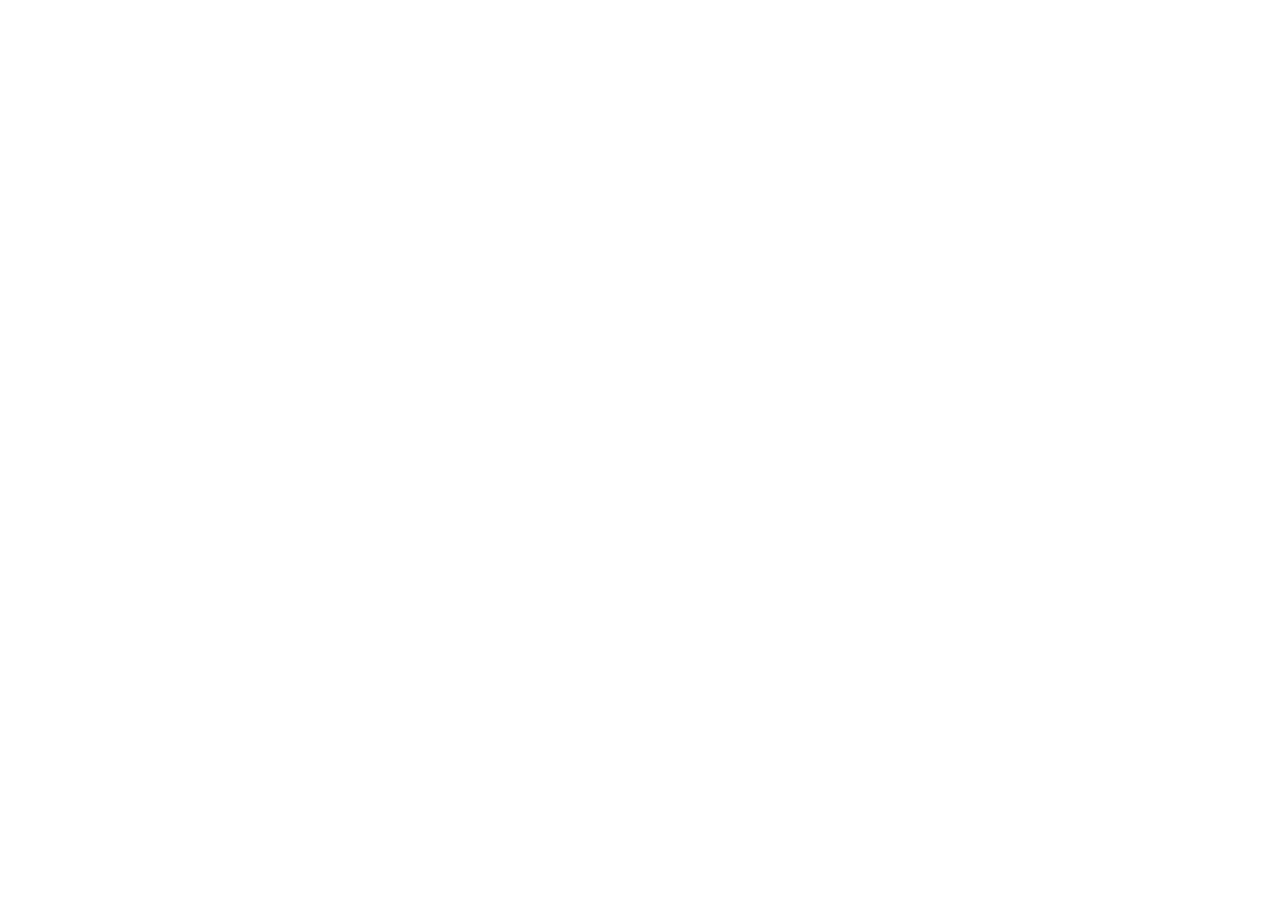
==== commit c6f4c94b: "rick & morty" ====
--- a/index.html
+++ b/index.html
@@ -1,15 +1,14 @@
-<!doctype html>
-<html lang="en">
-  <head>
-    <meta charset="UTF-8" />
-    <!-- <link rel="stylesheet" href="/styles.css"> -->
-    <!-- <link rel="icon" type="image/svg+xml" href="/vite.svg" /> -->
-    <meta name="viewport" content="width=device-width, initial-scale=1.0" />
-    <title>Юрист Елена</title>
-    <script type="module" crossorigin src="/assets/index-CA1y6RPY.js"></script>
-    <link rel="stylesheet" crossorigin href="/assets/index-ClFhZFUa.css">
-  </head>
-  <body>
-    <div id="root"></div>
-  </body>
-</html>
+<!doctype html>
+<html lang="en">
+  <head>
+    <meta charset="UTF-8" />
+    <meta name="viewport" content="width=device-width, initial-scale=1.0" />
+    <title>react-practice2</title>
+    <script type="module" crossorigin src="/assets/index-DOuOH9A7.js"></script>
+    <link rel="stylesheet" crossorigin href="/assets/index-CWRyDyoA.css">
+  </head>
+  <body>
+    <div id="root"></div>+
+  </body>
+</html>
--- a/assets/index-CWRyDyoA.css
+++ b/assets/index-CWRyDyoA.css
@@ -0,0 +1 @@
+._header_139pl_1{background-color:#399195;justify-content:center;align-items:center;height:120px;display:flex}@media (width>=576px){._header_139pl_1{height:150px}}@media (width>=768px){._header_139pl_1{height:200px}}._header_139pl_1 img{width:80%;height:80%}._main_139pl_23{width:90%;margin:1rem auto}._footer_139pl_28{color:#fff;background-color:#399195;justify-content:center;align-items:center;height:75px;font-family:Courier New,Courier,monospace;font-size:large;font-weight:700;display:flex}._button_16o34_1{color:#fff;cursor:pointer;opacity:.8;background-color:#f7a45d;border:none;border-radius:5px;width:75px;height:40px;margin:5px;padding:5px 10px;font-size:large;text-decoration:none;transition:all .3s ease-in-out}._button_16o34_1:not(:disabled):hover{opacity:1}._button_16o34_1:disabled{opacity:.5;cursor:default}._container_nxd7o_1{justify-content:center;margin-top:15px;margin-bottom:10px;display:flex}._status-bar_1ey6j_1{color:#fff;border:none;border-radius:5px;width:fit-content;margin:5px;padding:5px 10px;text-decoration:none}._status-bar_1ey6j_1._loading_1ey6j_10{background-color:#399195}._status-bar_1ey6j_1._error_1ey6j_13{background-color:#d97f7f}._card_1e4mx_1{cursor:alias;border:8px double #399195;border-radius:15px;width:clamp(150px,20vw,225px);height:fit-content;margin:.25rem;overflow:hidden}._card-header_1e4mx_11{background-color:#399195;flex-direction:column;justify-content:space-between;align-items:center;padding:.25rem 1rem;display:flex}@media (width>=576px){._card-header_1e4mx_11{flex-direction:row}}._card-title_1e4mx_24{color:#fff;text-align:center;font-family:Courier New,Courier,monospace;overflow:hidden}._card-star_1e4mx_30{cursor:pointer;opacity:.8;width:25px;height:25px;transition:all .2s ease-in-out}._card-star_1e4mx_30:hover{opacity:1}._card-image_1e4mx_40{width:100%;display:block}._content_1eud7_1{flex-flow:wrap;justify-content:space-around;align-items:center;display:flex}._input_1eud7_9{width:100%;margin:5px;display:block}@media (width>=768px){._input_1eud7_9{height:25px}}._input-label_1eud7_20{margin:10px 5px 5px;display:block}._button-container_12ta4_1{justify-content:center;align-items:center;margin-bottom:15px;display:flex}._content-container_12ta4_8{justify-content:center;display:flex}._card_12ta4_13{border-radius:10px;width:250px;overflow:hidden}._card_12ta4_13 ._header_12ta4_18{color:#fff;background-color:#399195;width:100%;height:30px;padding:5px 5px 5px 10px}._card_12ta4_13 ._image_12ta4_26{width:100%}._card_12ta4_13 ._description_12ta4_29{grid-template-columns:1fr 1fr;display:grid}._card_12ta4_13 ._description_12ta4_29 p{border:1px solid #399195;padding:5px}._card_12ta4_13 ._description_12ta4_29 ._first-col-last_12ta4_37{border-bottom-left-radius:10px}._card_12ta4_13 ._description_12ta4_29 ._second-col-last_12ta4_40{border-bottom-right-radius:10px}._button-container_1i1ou_1{justify-content:center;align-items:center;display:flex}._content_1i1ou_7{flex-flow:wrap;flex:1;justify-content:center;align-items:center;margin-top:10px;margin-bottom:10px;display:flex}*{box-sizing:border-box;margin:0;padding:0;font-family:Courier New,Courier,monospace}#root{grid-template-rows:max-content 1fr max-content;min-height:100vh;font-size:medium;display:grid}@media (width>=768px){#root{font-size:large}}
